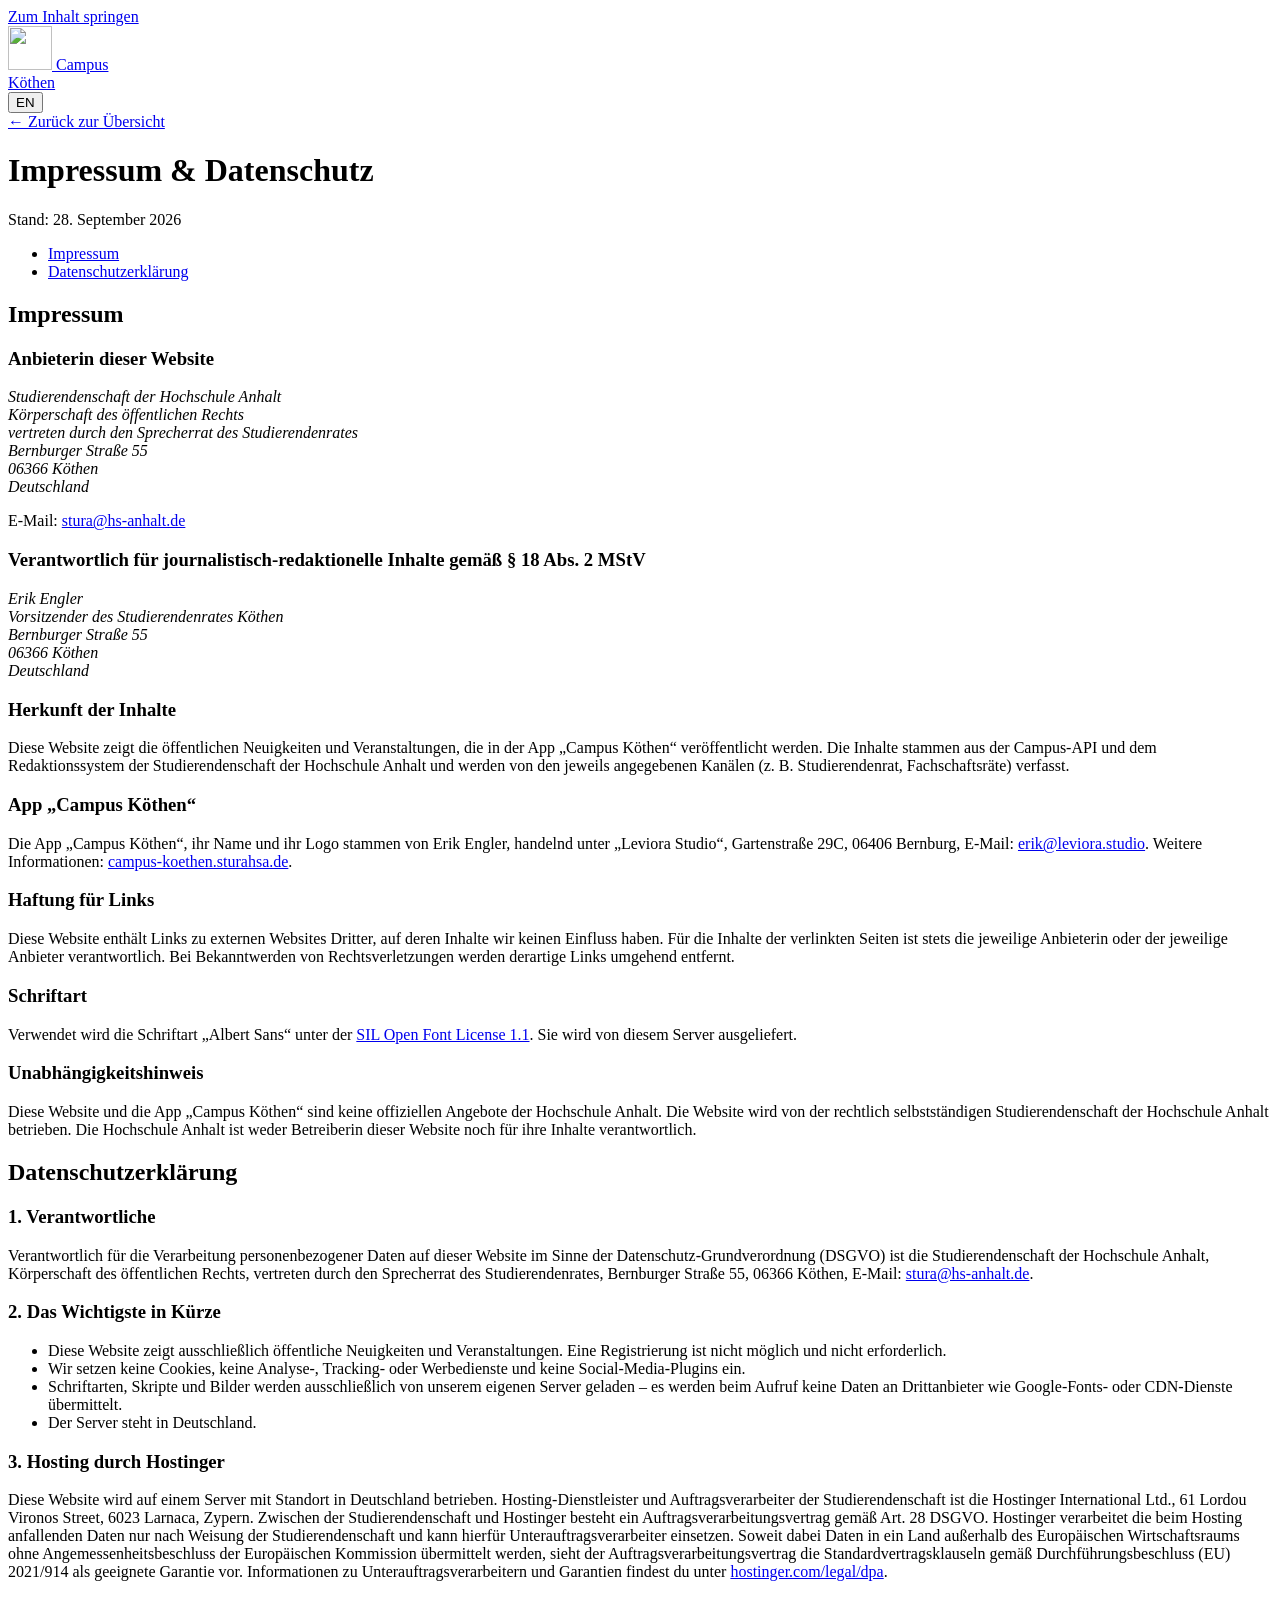
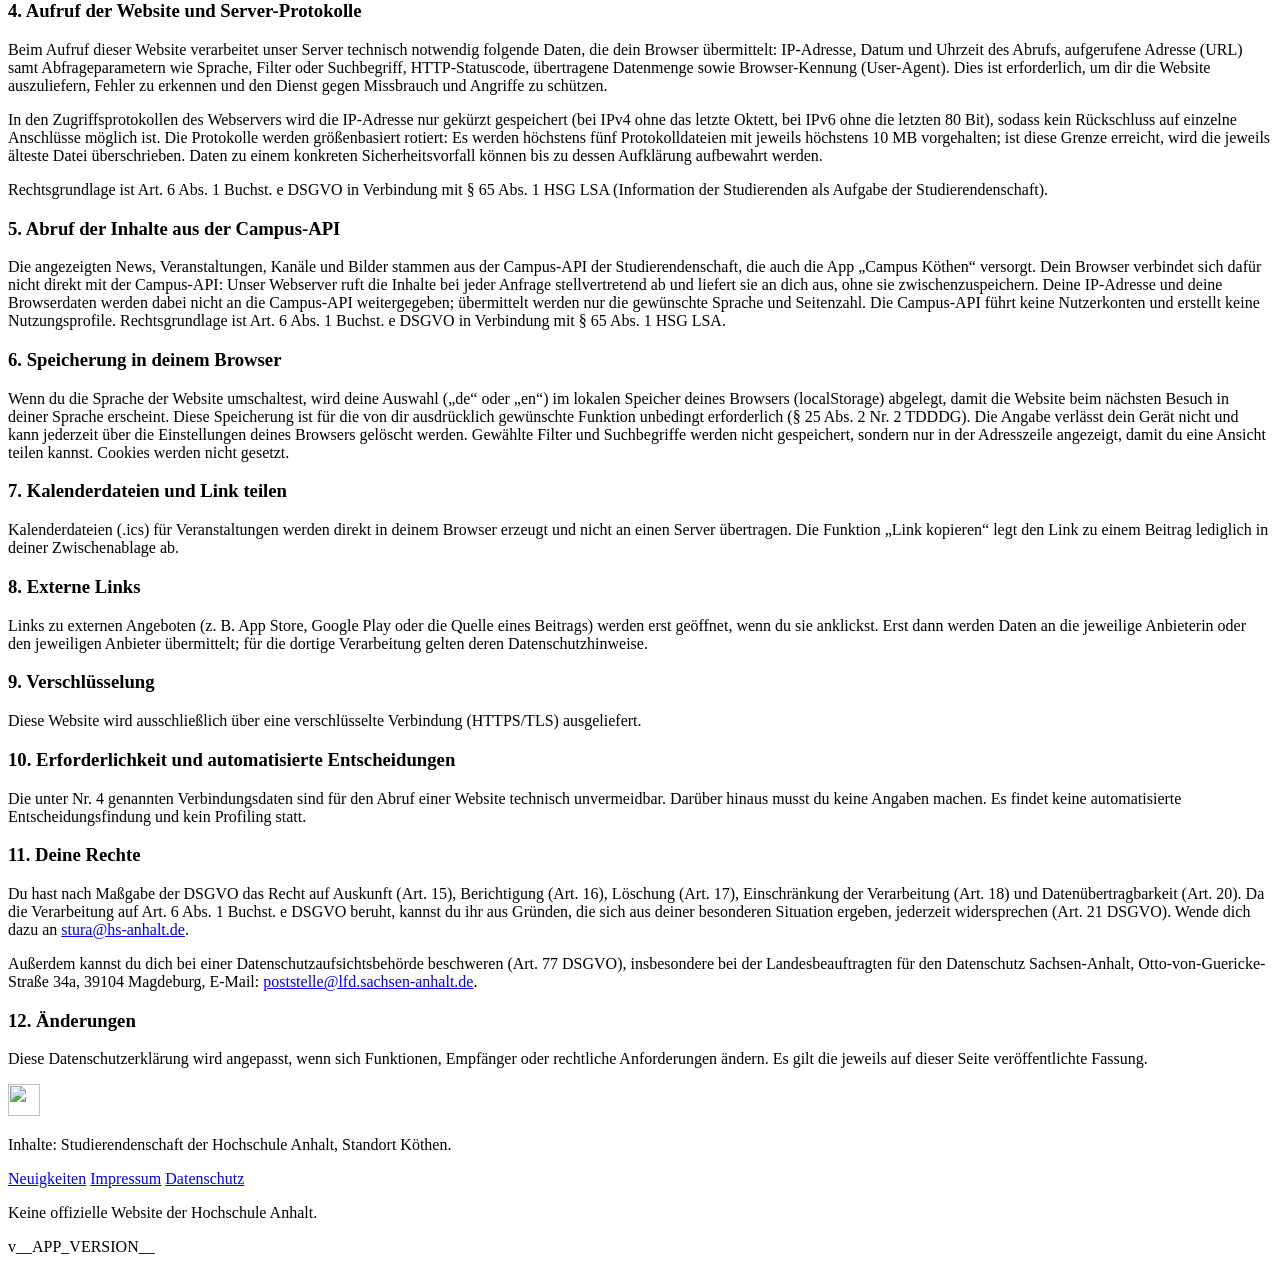
==== public/rechtliches/index.html @ b53502f5 "Add Campus Köthen news & events website Static website that shows all news and events from the Campu" ====
<!doctype html>
<html lang="de">
<head>
  <meta charset="utf-8">
  <meta name="viewport" content="width=device-width, initial-scale=1">
  <title>Impressum &amp; Datenschutz – Campus Köthen News</title>
  <meta name="description" content="Impressum und Datenschutzerklärung der Website Campus Köthen – News & Events.">
  <meta name="theme-color" content="#FAF7F8" media="(prefers-color-scheme: light)">
  <meta name="theme-color" content="#151014" media="(prefers-color-scheme: dark)">
  <meta name="color-scheme" content="light dark">
  <link rel="icon" type="image/png" sizes="32x32" href="/favicon-32.png">
  <link rel="apple-touch-icon" href="/apple-touch-icon.png">
  <link rel="stylesheet" href="/assets/css/styles.css?v=__APP_VERSION__">
  <script src="/assets/js/i18n.js?v=__APP_VERSION__" defer></script>
</head>
<body>
  <a class="skip-link" href="#main" data-i18n="skip">Zum Inhalt springen</a>

  <header class="site-header">
    <div class="container header-inner">
      <a class="brand" href="/" aria-label="Campus Köthen – Startseite">
        <span class="brand-mark"><img src="/assets/img/mark.png" alt="" width="44" height="44"></span>
        <span class="brand-text">Campus<br>Köthen</span>
      </a>
      <nav class="header-actions" aria-label="Sprache">
        <button class="lang-toggle" id="lang-toggle" type="button" aria-label="Switch to English">EN</button>
      </nav>
    </div>
  </header>

  <main id="main" class="legal">
    <div class="container legal-inner">
      <a class="back" href="/" data-i18n="back">← Zurück zur Übersicht</a>

      <!-- ============================================================ DEUTSCH -->
      <div data-lang="de" lang="de">
        <h1>Impressum &amp; Datenschutz</h1>
        <p class="stand">Stand: 28. September 2026</p>
        <ul class="toc">
          <li><a href="#impressum">Impressum</a></li>
          <li><a href="#datenschutz">Datenschutzerklärung</a></li>
        </ul>

        <section class="legal-card" id="impressum" aria-labelledby="impressum-h">
          <h2 id="impressum-h">Impressum</h2>

          <h3>Anbieterin dieser Website</h3>
          <address>
            Studierendenschaft der Hochschule Anhalt<br>
            Körperschaft des öffentlichen Rechts<br>
            vertreten durch den Sprecherrat des Studierendenrates<br>
            Bernburger Straße 55<br>
            06366 Köthen<br>
            Deutschland
          </address>
          <p>E-Mail: <a href="mailto:stura@hs-anhalt.de">stura@hs-anhalt.de</a></p>

          <h3>Verantwortlich für journalistisch-redaktionelle Inhalte gemäß § 18 Abs. 2 MStV</h3>
          <address>
            Erik Engler<br>
            Vorsitzender des Studierendenrates Köthen<br>
            Bernburger Straße 55<br>
            06366 Köthen<br>
            Deutschland
          </address>

          <h3>Herkunft der Inhalte</h3>
          <p>Diese Website zeigt die öffentlichen Neuigkeiten und Veranstaltungen, die in der App „Campus Köthen“ veröffentlicht werden. Die Inhalte stammen aus der Campus-API und dem Redaktionssystem der Studierendenschaft der Hochschule Anhalt und werden von den jeweils angegebenen Kanälen (z. B. Studierendenrat, Fachschaftsräte) verfasst.</p>

          <h3>App „Campus Köthen“</h3>
          <p>Die App „Campus Köthen“, ihr Name und ihr Logo stammen von Erik Engler, handelnd unter „Leviora Studio“, Gartenstraße 29C, 06406 Bernburg, E-Mail: <a href="mailto:erik@leviora.studio">erik@leviora.studio</a>. Weitere Informationen: <a href="https://campus-koethen.sturahsa.de/" rel="noopener" target="_blank">campus-koethen.sturahsa.de</a>.</p>

          <h3>Haftung für Links</h3>
          <p>Diese Website enthält Links zu externen Websites Dritter, auf deren Inhalte wir keinen Einfluss haben. Für die Inhalte der verlinkten Seiten ist stets die jeweilige Anbieterin oder der jeweilige Anbieter verantwortlich. Bei Bekanntwerden von Rechtsverletzungen werden derartige Links umgehend entfernt.</p>

          <h3>Schriftart</h3>
          <p>Verwendet wird die Schriftart „Albert Sans“ unter der <a href="/assets/fonts/AlbertSans-OFL.txt">SIL Open Font License 1.1</a>. Sie wird von diesem Server ausgeliefert.</p>

          <h3>Unabhängigkeitshinweis</h3>
          <p>Diese Website und die App „Campus Köthen“ sind keine offiziellen Angebote der Hochschule Anhalt. Die Website wird von der rechtlich selbstständigen Studierendenschaft der Hochschule Anhalt betrieben. Die Hochschule Anhalt ist weder Betreiberin dieser Website noch für ihre Inhalte verantwortlich.</p>
        </section>

        <section class="legal-card" id="datenschutz" aria-labelledby="datenschutz-h">
          <h2 id="datenschutz-h">Datenschutzerklärung</h2>

          <h3>1. Verantwortliche</h3>
          <p>Verantwortlich für die Verarbeitung personenbezogener Daten auf dieser Website im Sinne der Datenschutz-Grundverordnung (DSGVO) ist die Studierendenschaft der Hochschule Anhalt, Körperschaft des öffentlichen Rechts, vertreten durch den Sprecherrat des Studierendenrates, Bernburger Straße 55, 06366 Köthen, E-Mail: <a href="mailto:stura@hs-anhalt.de">stura@hs-anhalt.de</a>.</p>

          <h3>2. Das Wichtigste in Kürze</h3>
          <ul>
            <li>Diese Website zeigt ausschließlich öffentliche Neuigkeiten und Veranstaltungen. Eine Registrierung ist nicht möglich und nicht erforderlich.</li>
            <li>Wir setzen keine Cookies, keine Analyse-, Tracking- oder Werbedienste und keine Social-Media-Plugins ein.</li>
            <li>Schriftarten, Skripte und Bilder werden ausschließlich von unserem eigenen Server geladen – es werden beim Aufruf keine Daten an Drittanbieter wie Google-Fonts- oder CDN-Dienste übermittelt.</li>
            <li>Der Server steht in Deutschland.</li>
          </ul>

          <h3>3. Hosting durch Hostinger</h3>
          <p>Diese Website wird auf einem Server mit Standort in Deutschland betrieben. Hosting-Dienstleister und Auftragsverarbeiter der Studierendenschaft ist die Hostinger International Ltd., 61 Lordou Vironos Street, 6023 Larnaca, Zypern. Zwischen der Studierendenschaft und Hostinger besteht ein Auftragsverarbeitungsvertrag gemäß Art. 28 DSGVO. Hostinger verarbeitet die beim Hosting anfallenden Daten nur nach Weisung der Studierendenschaft und kann hierfür Unterauftragsverarbeiter einsetzen. Soweit dabei Daten in ein Land außerhalb des Europäischen Wirtschaftsraums ohne Angemessenheitsbeschluss der Europäischen Kommission übermittelt werden, sieht der Auftragsverarbeitungsvertrag die Standardvertragsklauseln gemäß Durchführungsbeschluss (EU) 2021/914 als geeignete Garantie vor. Informationen zu Unterauftragsverarbeitern und Garantien findest du unter <a href="https://www.hostinger.com/legal/dpa" rel="noopener" target="_blank">hostinger.com/legal/dpa</a>.</p>

          <h3>4. Aufruf der Website und Server-Protokolle</h3>
          <p>Beim Aufruf dieser Website verarbeitet unser Server technisch notwendig folgende Daten, die dein Browser übermittelt: IP-Adresse, Datum und Uhrzeit des Abrufs, aufgerufene Adresse (URL) samt Abfrageparametern wie Sprache, Filter oder Suchbegriff, HTTP-Statuscode, übertragene Datenmenge sowie Browser-Kennung (User-Agent). Dies ist erforderlich, um dir die Website auszuliefern, Fehler zu erkennen und den Dienst gegen Missbrauch und Angriffe zu schützen.</p>
          <p>In den Zugriffsprotokollen des Webservers wird die IP-Adresse nur gekürzt gespeichert (bei IPv4 ohne das letzte Oktett, bei IPv6 ohne die letzten 80 Bit), sodass kein Rückschluss auf einzelne Anschlüsse möglich ist. Die Protokolle werden größenbasiert rotiert: Es werden höchstens fünf Protokolldateien mit jeweils höchstens 10 MB vorgehalten; ist diese Grenze erreicht, wird die jeweils älteste Datei überschrieben. Daten zu einem konkreten Sicherheitsvorfall können bis zu dessen Aufklärung aufbewahrt werden.</p>
          <p>Rechtsgrundlage ist Art. 6 Abs. 1 Buchst. e DSGVO in Verbindung mit § 65 Abs. 1 HSG LSA (Information der Studierenden als Aufgabe der Studierendenschaft).</p>

          <h3>5. Abruf der Inhalte aus der Campus-API</h3>
          <p>Die angezeigten News, Veranstaltungen, Kanäle und Bilder stammen aus der Campus-API der Studierendenschaft, die auch die App „Campus Köthen“ versorgt. Dein Browser verbindet sich dafür nicht direkt mit der Campus-API: Unser Webserver ruft die Inhalte bei jeder Anfrage stellvertretend ab und liefert sie an dich aus, ohne sie zwischenzuspeichern. Deine IP-Adresse und deine Browserdaten werden dabei nicht an die Campus-API weitergegeben; übermittelt werden nur die gewünschte Sprache und Seitenzahl. Die Campus-API führt keine Nutzerkonten und erstellt keine Nutzungsprofile. Rechtsgrundlage ist Art. 6 Abs. 1 Buchst. e DSGVO in Verbindung mit § 65 Abs. 1 HSG LSA.</p>

          <h3>6. Speicherung in deinem Browser</h3>
          <p>Wenn du die Sprache der Website umschaltest, wird deine Auswahl („de“ oder „en“) im lokalen Speicher deines Browsers (localStorage) abgelegt, damit die Website beim nächsten Besuch in deiner Sprache erscheint. Diese Speicherung ist für die von dir ausdrücklich gewünschte Funktion unbedingt erforderlich (§ 25 Abs. 2 Nr. 2 TDDDG). Die Angabe verlässt dein Gerät nicht und kann jederzeit über die Einstellungen deines Browsers gelöscht werden. Gewählte Filter und Suchbegriffe werden nicht gespeichert, sondern nur in der Adresszeile angezeigt, damit du eine Ansicht teilen kannst. Cookies werden nicht gesetzt.</p>

          <h3>7. Kalenderdateien und Link teilen</h3>
          <p>Kalenderdateien (.ics) für Veranstaltungen werden direkt in deinem Browser erzeugt und nicht an einen Server übertragen. Die Funktion „Link kopieren“ legt den Link zu einem Beitrag lediglich in deiner Zwischenablage ab.</p>

          <h3>8. Externe Links</h3>
          <p>Links zu externen Angeboten (z. B. App Store, Google Play oder die Quelle eines Beitrags) werden erst geöffnet, wenn du sie anklickst. Erst dann werden Daten an die jeweilige Anbieterin oder den jeweiligen Anbieter übermittelt; für die dortige Verarbeitung gelten deren Datenschutzhinweise.</p>

          <h3>9. Verschlüsselung</h3>
          <p>Diese Website wird ausschließlich über eine verschlüsselte Verbindung (HTTPS/TLS) ausgeliefert.</p>

          <h3>10. Erforderlichkeit und automatisierte Entscheidungen</h3>
          <p>Die unter Nr. 4 genannten Verbindungsdaten sind für den Abruf einer Website technisch unvermeidbar. Darüber hinaus musst du keine Angaben machen. Es findet keine automatisierte Entscheidungsfindung und kein Profiling statt.</p>

          <h3>11. Deine Rechte</h3>
          <p>Du hast nach Maßgabe der DSGVO das Recht auf Auskunft (Art. 15), Berichtigung (Art. 16), Löschung (Art. 17), Einschränkung der Verarbeitung (Art. 18) und Datenübertragbarkeit (Art. 20). Da die Verarbeitung auf Art. 6 Abs. 1 Buchst. e DSGVO beruht, kannst du ihr aus Gründen, die sich aus deiner besonderen Situation ergeben, jederzeit widersprechen (Art. 21 DSGVO). Wende dich dazu an <a href="mailto:stura@hs-anhalt.de">stura@hs-anhalt.de</a>.</p>
          <p>Außerdem kannst du dich bei einer Datenschutzaufsichtsbehörde beschweren (Art. 77 DSGVO), insbesondere bei der Landesbeauftragten für den Datenschutz Sachsen-Anhalt, Otto-von-Guericke-Straße 34a, 39104 Magdeburg, E-Mail: <a href="mailto:poststelle@lfd.sachsen-anhalt.de">poststelle@lfd.sachsen-anhalt.de</a>.</p>

          <h3>12. Änderungen</h3>
          <p>Diese Datenschutzerklärung wird angepasst, wenn sich Funktionen, Empfänger oder rechtliche Anforderungen ändern. Es gilt die jeweils auf dieser Seite veröffentlichte Fassung.</p>
        </section>
      </div>

      <!-- ============================================================ ENGLISH -->
      <div data-lang="en" lang="en" hidden>
        <h1>Legal notice &amp; privacy</h1>
        <p class="stand">Last updated: 28 September 2026</p>
        <p class="note">This is a courtesy translation. Only the German version is legally binding.</p>
        <ul class="toc">
          <li><a href="#impressum-en">Legal notice</a></li>
          <li><a href="#datenschutz-en">Privacy policy</a></li>
        </ul>

        <section class="legal-card" id="impressum-en" aria-labelledby="impressum-en-h">
          <h2 id="impressum-en-h">Legal notice (Impressum)</h2>

          <h3>Provider of this website</h3>
          <address>
            Studierendenschaft der Hochschule Anhalt<br>
            (Student Body of Anhalt University of Applied Sciences)<br>
            Public-law corporation (Körperschaft des öffentlichen Rechts)<br>
            represented by the executive board (Sprecherrat) of the Student Council<br>
            Bernburger Straße 55<br>
            06366 Köthen<br>
            Germany
          </address>
          <p>Email: <a href="mailto:stura@hs-anhalt.de">stura@hs-anhalt.de</a></p>

          <h3>Responsible for journalistic and editorial content under § 18 (2) MStV</h3>
          <address>
            Erik Engler<br>
            Chair of the Student Council Köthen<br>
            Bernburger Straße 55<br>
            06366 Köthen<br>
            Germany
          </address>

          <h3>Origin of the content</h3>
          <p>This website shows the public news and events published in the “Campus Köthen” app. The content comes from the Campus API and editorial system of the Student Body of Anhalt University of Applied Sciences and is written by the channels indicated (e.g. Student Council, student faculty councils).</p>

          <h3>“Campus Köthen” app</h3>
          <p>The “Campus Köthen” app, its name and logo are by Erik Engler, trading as “Leviora Studio”, Gartenstraße 29C, 06406 Bernburg, Germany, email: <a href="mailto:erik@leviora.studio">erik@leviora.studio</a>. More information: <a href="https://campus-koethen.sturahsa.de/en/" rel="noopener" target="_blank">campus-koethen.sturahsa.de</a>.</p>

          <h3>Liability for links</h3>
          <p>This website contains links to external third-party websites whose content we cannot control. The respective provider is always responsible for the content of linked pages. Links will be removed promptly once we become aware of any infringement.</p>

          <h3>Typeface</h3>
          <p>This website uses the “Albert Sans” typeface under the <a href="/assets/fonts/AlbertSans-OFL.txt">SIL Open Font License 1.1</a>, served from this server.</p>

          <h3>Independence notice</h3>
          <p>Neither this website nor the “Campus Köthen” app is an official service of Anhalt University of Applied Sciences. The website is operated by the legally independent Student Body of Anhalt University of Applied Sciences. The university neither operates this website nor is responsible for its content.</p>
        </section>

        <section class="legal-card" id="datenschutz-en" aria-labelledby="datenschutz-en-h">
          <h2 id="datenschutz-en-h">Privacy policy</h2>

          <h3>1. Controller</h3>
          <p>The controller for the processing of personal data on this website within the meaning of the General Data Protection Regulation (GDPR) is the Student Body of Anhalt University of Applied Sciences, a public-law corporation, represented by the executive board of the Student Council, Bernburger Straße 55, 06366 Köthen, Germany, email: <a href="mailto:stura@hs-anhalt.de">stura@hs-anhalt.de</a>.</p>

          <h3>2. Summary</h3>
          <ul>
            <li>This website shows public news and events only. There are no user accounts.</li>
            <li>We do not use cookies, analytics, tracking or advertising services, or social media plugins.</li>
            <li>Fonts, scripts and images are loaded exclusively from our own server – no data is sent to third parties such as font or CDN services when you visit.</li>
            <li>The server is located in Germany.</li>
          </ul>

          <h3>3. Hosting by Hostinger</h3>
          <p>This website runs on a server located in Germany. The hosting provider and processor of the Student Body is Hostinger International Ltd., 61 Lordou Vironos Street, 6023 Larnaca, Cyprus. A data processing agreement under Art. 28 GDPR is in place. Hostinger processes hosting data only on the Student Body’s instructions and may use sub-processors. Where data is transferred to a country outside the European Economic Area without an adequacy decision, the agreement provides for the Standard Contractual Clauses under Implementing Decision (EU) 2021/914 as a safeguard. Details: <a href="https://www.hostinger.com/legal/dpa" rel="noopener" target="_blank">hostinger.com/legal/dpa</a>.</p>

          <h3>4. Visiting the website and server logs</h3>
          <p>When you visit this website, our server necessarily processes the following data sent by your browser: IP address, date and time of the request, requested address (URL) including query parameters such as language, filters or search terms, HTTP status code, amount of data transferred and browser identifier (user agent). This is required to deliver the website, detect errors and protect the service against abuse and attacks.</p>
          <p>The web server’s access logs only store a shortened IP address (IPv4 without the last octet, IPv6 without the last 80 bits), so individual connections cannot be identified. Logs are rotated by size: at most five log files of at most 10 MB each are kept; once that limit is reached the oldest file is overwritten. Data relating to a specific security incident may be kept until it has been resolved.</p>
          <p>Legal basis: Art. 6(1)(e) GDPR in conjunction with § 65(1) HSG LSA (informing students as a task of the Student Body).</p>

          <h3>5. Loading content from the Campus API</h3>
          <p>The news, events, channels and images shown come from the Student Body’s Campus API, which also powers the “Campus Köthen” app. Your browser does not connect to the Campus API directly: our web server retrieves the content on your behalf for every request and delivers it to you without caching it. Your IP address and browser data are not passed on to the Campus API; only the requested language and page number are transmitted. The Campus API has no user accounts and creates no usage profiles. Legal basis: Art. 6(1)(e) GDPR in conjunction with § 65(1) HSG LSA.</p>

          <h3>6. Storage in your browser</h3>
          <p>If you switch the language, your choice (“de” or “en”) is saved in your browser’s local storage so the website appears in your language next time. This is strictly necessary for the function you explicitly requested (§ 25(2) no. 2 TDDDG). The value never leaves your device and can be deleted at any time in your browser settings. Selected filters and search terms are not stored; they only appear in the address bar so you can share a view. No cookies are set.</p>

          <h3>7. Calendar files and sharing links</h3>
          <p>Calendar files (.ics) for events are generated directly in your browser and are not sent to any server. “Copy link” only places the link to a post in your clipboard.</p>

          <h3>8. External links</h3>
          <p>Links to external services (e.g. App Store, Google Play or the source of a post) are only opened when you click them. Only then is data transmitted to the respective provider, whose privacy policy applies.</p>

          <h3>9. Encryption</h3>
          <p>This website is delivered exclusively over an encrypted connection (HTTPS/TLS).</p>

          <h3>10. Necessity and automated decisions</h3>
          <p>The connection data listed in section 4 is technically unavoidable for accessing a website. You are not required to provide any other information. There is no automated decision-making or profiling.</p>

          <h3>11. Your rights</h3>
          <p>Under the GDPR you have the right of access (Art. 15), rectification (Art. 16), erasure (Art. 17), restriction of processing (Art. 18) and data portability (Art. 20). As processing is based on Art. 6(1)(e) GDPR, you may object at any time on grounds relating to your particular situation (Art. 21 GDPR). Please contact <a href="mailto:stura@hs-anhalt.de">stura@hs-anhalt.de</a>.</p>
          <p>You may also lodge a complaint with a supervisory authority (Art. 77 GDPR), in particular the State Commissioner for Data Protection of Saxony-Anhalt (Landesbeauftragte für den Datenschutz Sachsen-Anhalt), Otto-von-Guericke-Straße 34a, 39104 Magdeburg, Germany, email: <a href="mailto:poststelle@lfd.sachsen-anhalt.de">poststelle@lfd.sachsen-anhalt.de</a>.</p>

          <h3>12. Changes</h3>
          <p>This privacy policy is updated when features, recipients or legal requirements change. The version published on this page applies.</p>
        </section>
      </div>
    </div>
  </main>

  <footer class="site-footer">
    <div class="container footer-inner">
      <div class="footer-brand">
        <span class="brand-mark brand-mark-sm"><img src="/assets/img/mark.png" alt="" width="32" height="32"></span>
        <p data-i18n="footerContent">Inhalte: Studierendenschaft der Hochschule Anhalt, Standort Köthen.</p>
      </div>
      <nav class="footer-links" aria-label="Rechtliches">
        <a href="/" data-i18n="tabNews">Neuigkeiten</a>
        <a href="/rechtliches/#impressum" data-i18n="imprint">Impressum</a>
        <a href="/rechtliches/#datenschutz" data-i18n="privacy">Datenschutz</a>
      </nav>
      <p class="footer-note" data-i18n="independence">Keine offizielle Website der Hochschule Anhalt.</p>
      <p class="footer-meta"><span>v__APP_VERSION__</span></p>
    </div>
  </footer>
</body>
</html>
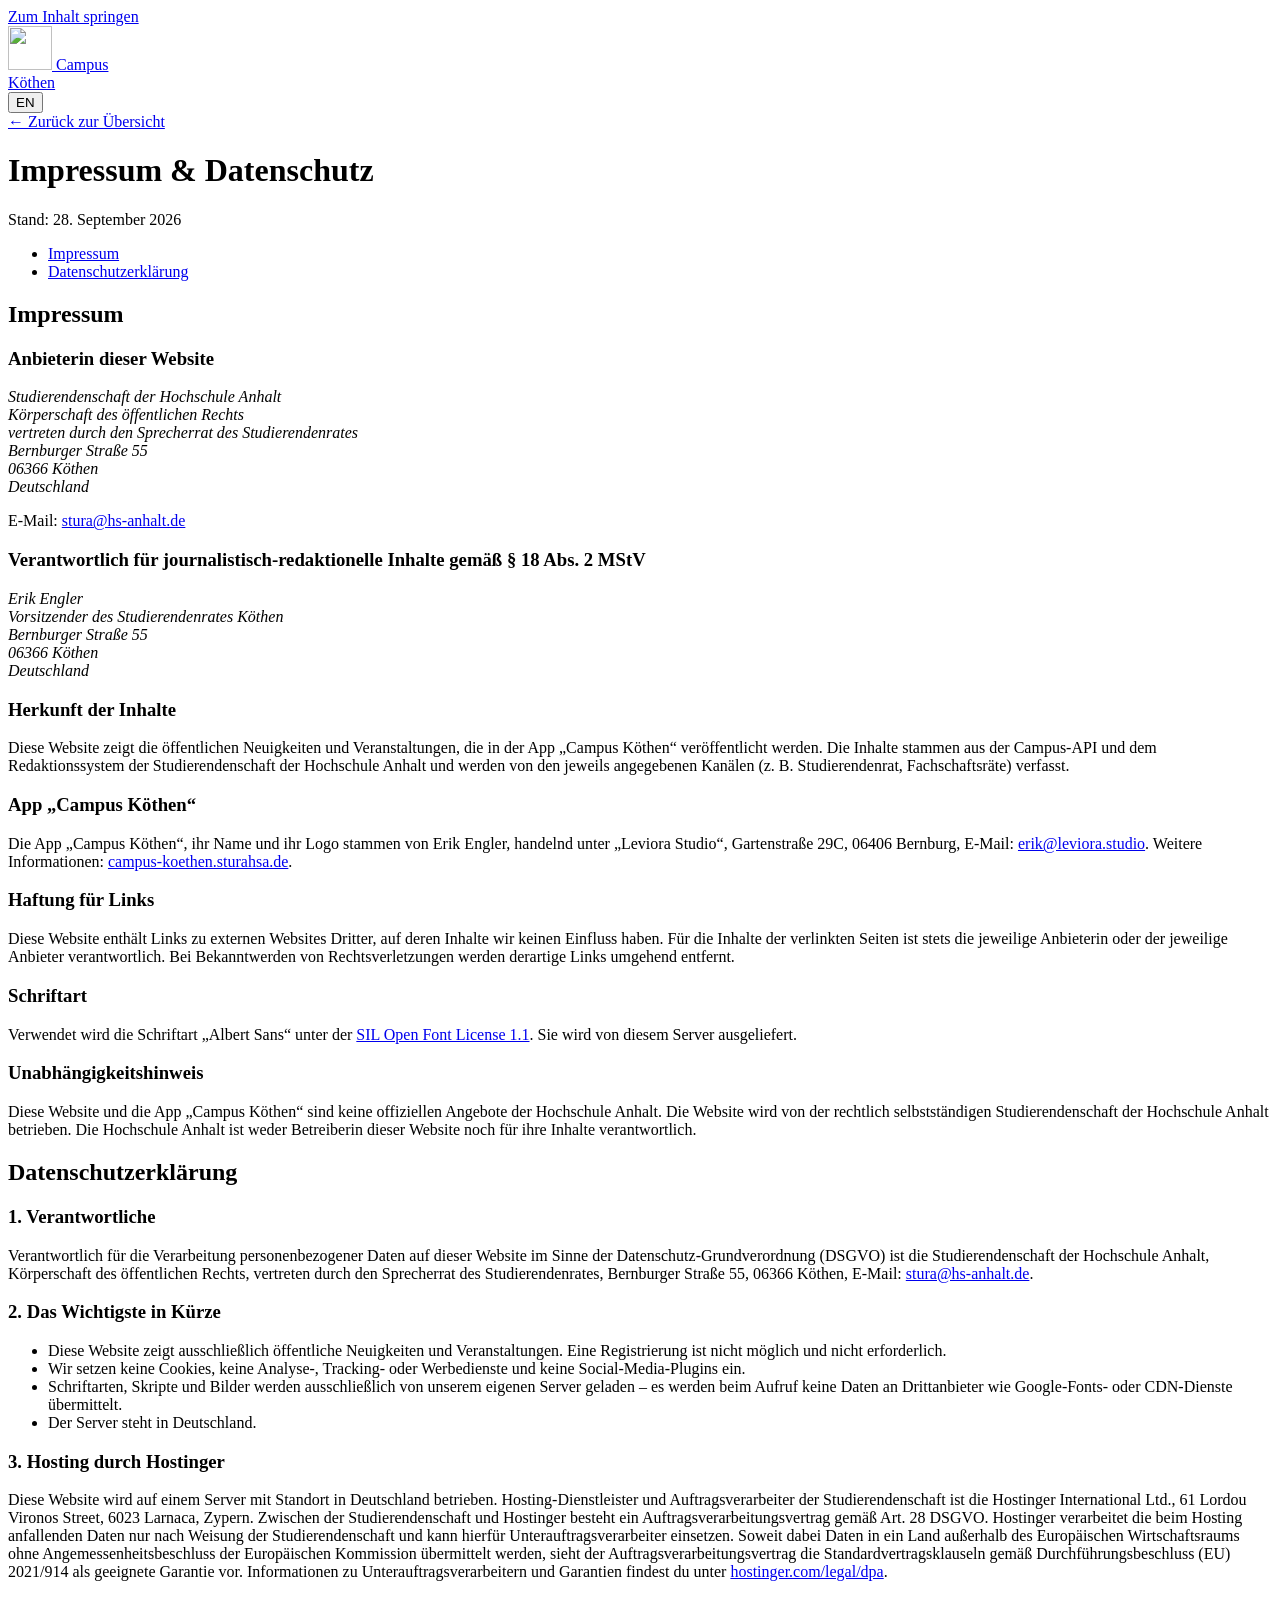
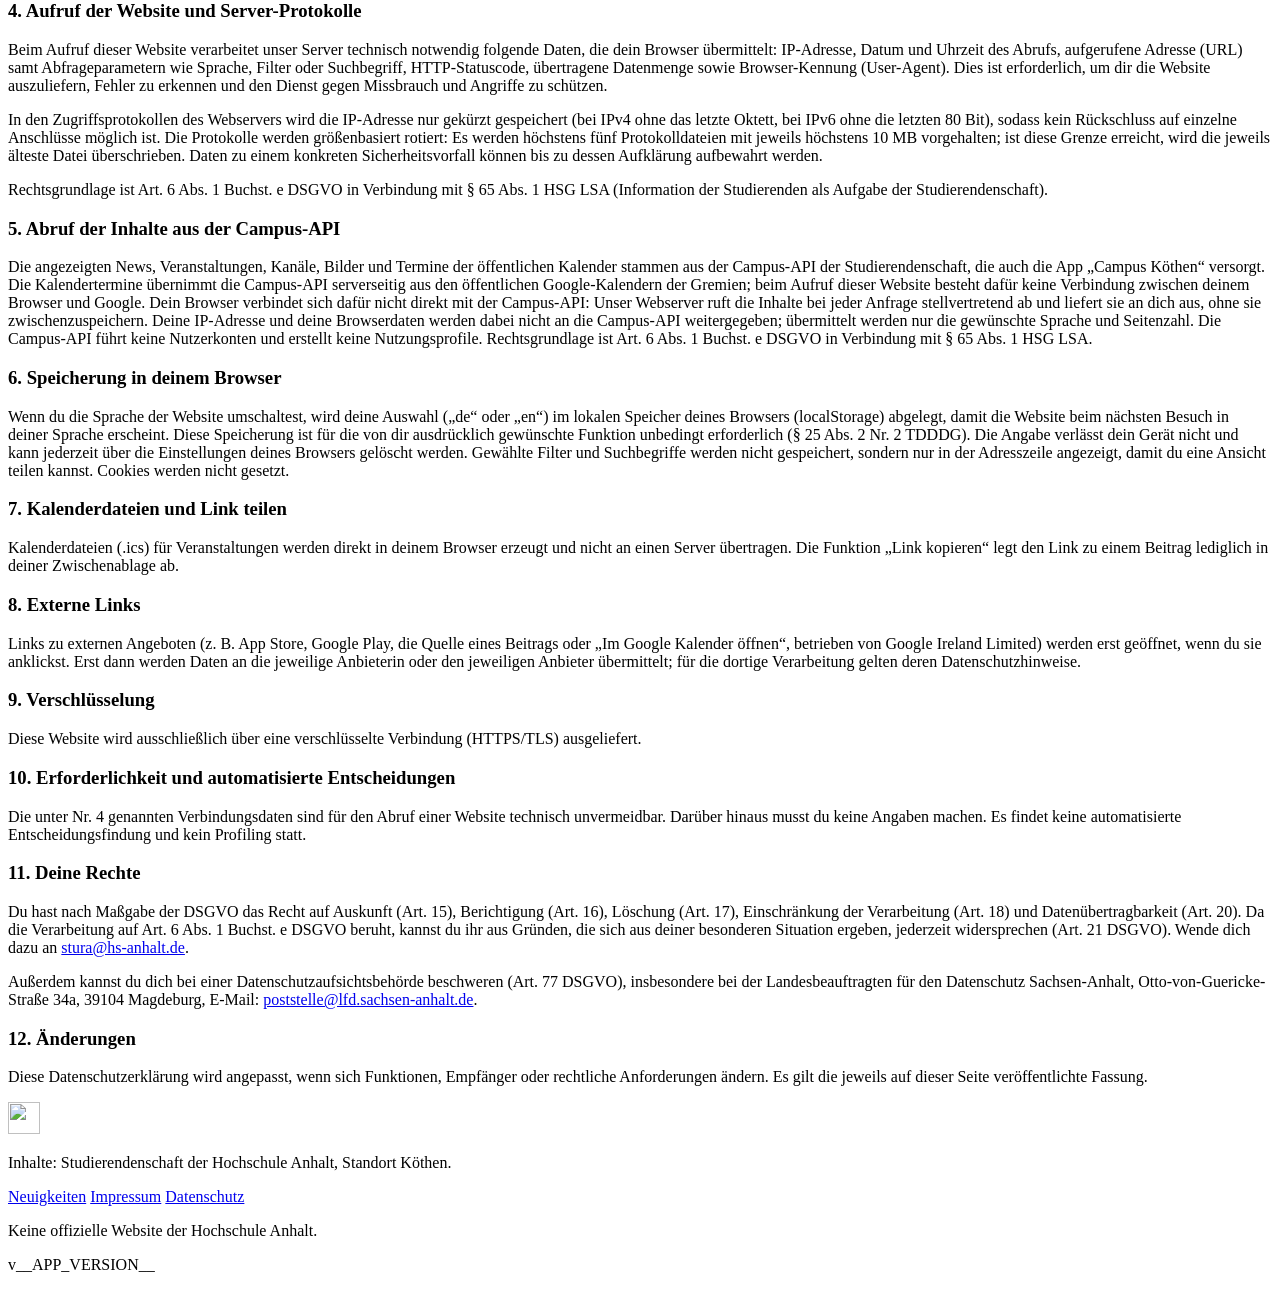
==== commit 276fbac2: "Show public calendar entries in the events view - Load all entries of the public (Google) calendars " ====
--- a/public/rechtliches/index.html
+++ b/public/rechtliches/index.html
@@ -103,7 +103,7 @@
           <p>Rechtsgrundlage ist Art. 6 Abs. 1 Buchst. e DSGVO in Verbindung mit § 65 Abs. 1 HSG LSA (Information der Studierenden als Aufgabe der Studierendenschaft).</p>
 
           <h3>5. Abruf der Inhalte aus der Campus-API</h3>
-          <p>Die angezeigten News, Veranstaltungen, Kanäle und Bilder stammen aus der Campus-API der Studierendenschaft, die auch die App „Campus Köthen“ versorgt. Dein Browser verbindet sich dafür nicht direkt mit der Campus-API: Unser Webserver ruft die Inhalte bei jeder Anfrage stellvertretend ab und liefert sie an dich aus, ohne sie zwischenzuspeichern. Deine IP-Adresse und deine Browserdaten werden dabei nicht an die Campus-API weitergegeben; übermittelt werden nur die gewünschte Sprache und Seitenzahl. Die Campus-API führt keine Nutzerkonten und erstellt keine Nutzungsprofile. Rechtsgrundlage ist Art. 6 Abs. 1 Buchst. e DSGVO in Verbindung mit § 65 Abs. 1 HSG LSA.</p>
+          <p>Die angezeigten News, Veranstaltungen, Kanäle, Bilder und Termine der öffentlichen Kalender stammen aus der Campus-API der Studierendenschaft, die auch die App „Campus Köthen“ versorgt. Die Kalendertermine übernimmt die Campus-API serverseitig aus den öffentlichen Google-Kalendern der Gremien; beim Aufruf dieser Website besteht dafür keine Verbindung zwischen deinem Browser und Google. Dein Browser verbindet sich dafür nicht direkt mit der Campus-API: Unser Webserver ruft die Inhalte bei jeder Anfrage stellvertretend ab und liefert sie an dich aus, ohne sie zwischenzuspeichern. Deine IP-Adresse und deine Browserdaten werden dabei nicht an die Campus-API weitergegeben; übermittelt werden nur die gewünschte Sprache und Seitenzahl. Die Campus-API führt keine Nutzerkonten und erstellt keine Nutzungsprofile. Rechtsgrundlage ist Art. 6 Abs. 1 Buchst. e DSGVO in Verbindung mit § 65 Abs. 1 HSG LSA.</p>
 
           <h3>6. Speicherung in deinem Browser</h3>
           <p>Wenn du die Sprache der Website umschaltest, wird deine Auswahl („de“ oder „en“) im lokalen Speicher deines Browsers (localStorage) abgelegt, damit die Website beim nächsten Besuch in deiner Sprache erscheint. Diese Speicherung ist für die von dir ausdrücklich gewünschte Funktion unbedingt erforderlich (§ 25 Abs. 2 Nr. 2 TDDDG). Die Angabe verlässt dein Gerät nicht und kann jederzeit über die Einstellungen deines Browsers gelöscht werden. Gewählte Filter und Suchbegriffe werden nicht gespeichert, sondern nur in der Adresszeile angezeigt, damit du eine Ansicht teilen kannst. Cookies werden nicht gesetzt.</p>
@@ -112,7 +112,7 @@
           <p>Kalenderdateien (.ics) für Veranstaltungen werden direkt in deinem Browser erzeugt und nicht an einen Server übertragen. Die Funktion „Link kopieren“ legt den Link zu einem Beitrag lediglich in deiner Zwischenablage ab.</p>
 
           <h3>8. Externe Links</h3>
-          <p>Links zu externen Angeboten (z. B. App Store, Google Play oder die Quelle eines Beitrags) werden erst geöffnet, wenn du sie anklickst. Erst dann werden Daten an die jeweilige Anbieterin oder den jeweiligen Anbieter übermittelt; für die dortige Verarbeitung gelten deren Datenschutzhinweise.</p>
+          <p>Links zu externen Angeboten (z. B. App Store, Google Play, die Quelle eines Beitrags oder „Im Google Kalender öffnen“, betrieben von Google Ireland Limited) werden erst geöffnet, wenn du sie anklickst. Erst dann werden Daten an die jeweilige Anbieterin oder den jeweiligen Anbieter übermittelt; für die dortige Verarbeitung gelten deren Datenschutzhinweise.</p>
 
           <h3>9. Verschlüsselung</h3>
           <p>Diese Website wird ausschließlich über eine verschlüsselte Verbindung (HTTPS/TLS) ausgeliefert.</p>
@@ -202,7 +202,7 @@
           <p>Legal basis: Art. 6(1)(e) GDPR in conjunction with § 65(1) HSG LSA (informing students as a task of the Student Body).</p>
 
           <h3>5. Loading content from the Campus API</h3>
-          <p>The news, events, channels and images shown come from the Student Body’s Campus API, which also powers the “Campus Köthen” app. Your browser does not connect to the Campus API directly: our web server retrieves the content on your behalf for every request and delivers it to you without caching it. Your IP address and browser data are not passed on to the Campus API; only the requested language and page number are transmitted. The Campus API has no user accounts and creates no usage profiles. Legal basis: Art. 6(1)(e) GDPR in conjunction with § 65(1) HSG LSA.</p>
+          <p>The news, events, channels, images and public calendar entries shown come from the Student Body’s Campus API, which also powers the “Campus Köthen” app. The Campus API imports calendar entries server-side from the student bodies’ public Google calendars; visiting this website does not connect your browser to Google. Your browser does not connect to the Campus API directly: our web server retrieves the content on your behalf for every request and delivers it to you without caching it. Your IP address and browser data are not passed on to the Campus API; only the requested language and page number are transmitted. The Campus API has no user accounts and creates no usage profiles. Legal basis: Art. 6(1)(e) GDPR in conjunction with § 65(1) HSG LSA.</p>
 
           <h3>6. Storage in your browser</h3>
           <p>If you switch the language, your choice (“de” or “en”) is saved in your browser’s local storage so the website appears in your language next time. This is strictly necessary for the function you explicitly requested (§ 25(2) no. 2 TDDDG). The value never leaves your device and can be deleted at any time in your browser settings. Selected filters and search terms are not stored; they only appear in the address bar so you can share a view. No cookies are set.</p>
@@ -211,7 +211,7 @@
           <p>Calendar files (.ics) for events are generated directly in your browser and are not sent to any server. “Copy link” only places the link to a post in your clipboard.</p>
 
           <h3>8. External links</h3>
-          <p>Links to external services (e.g. App Store, Google Play or the source of a post) are only opened when you click them. Only then is data transmitted to the respective provider, whose privacy policy applies.</p>
+          <p>Links to external services (e.g. App Store, Google Play, the source of a post or “Open in Google Calendar”, operated by Google Ireland Limited) are only opened when you click them. Only then is data transmitted to the respective provider, whose privacy policy applies.</p>
 
           <h3>9. Encryption</h3>
           <p>This website is delivered exclusively over an encrypted connection (HTTPS/TLS).</p>
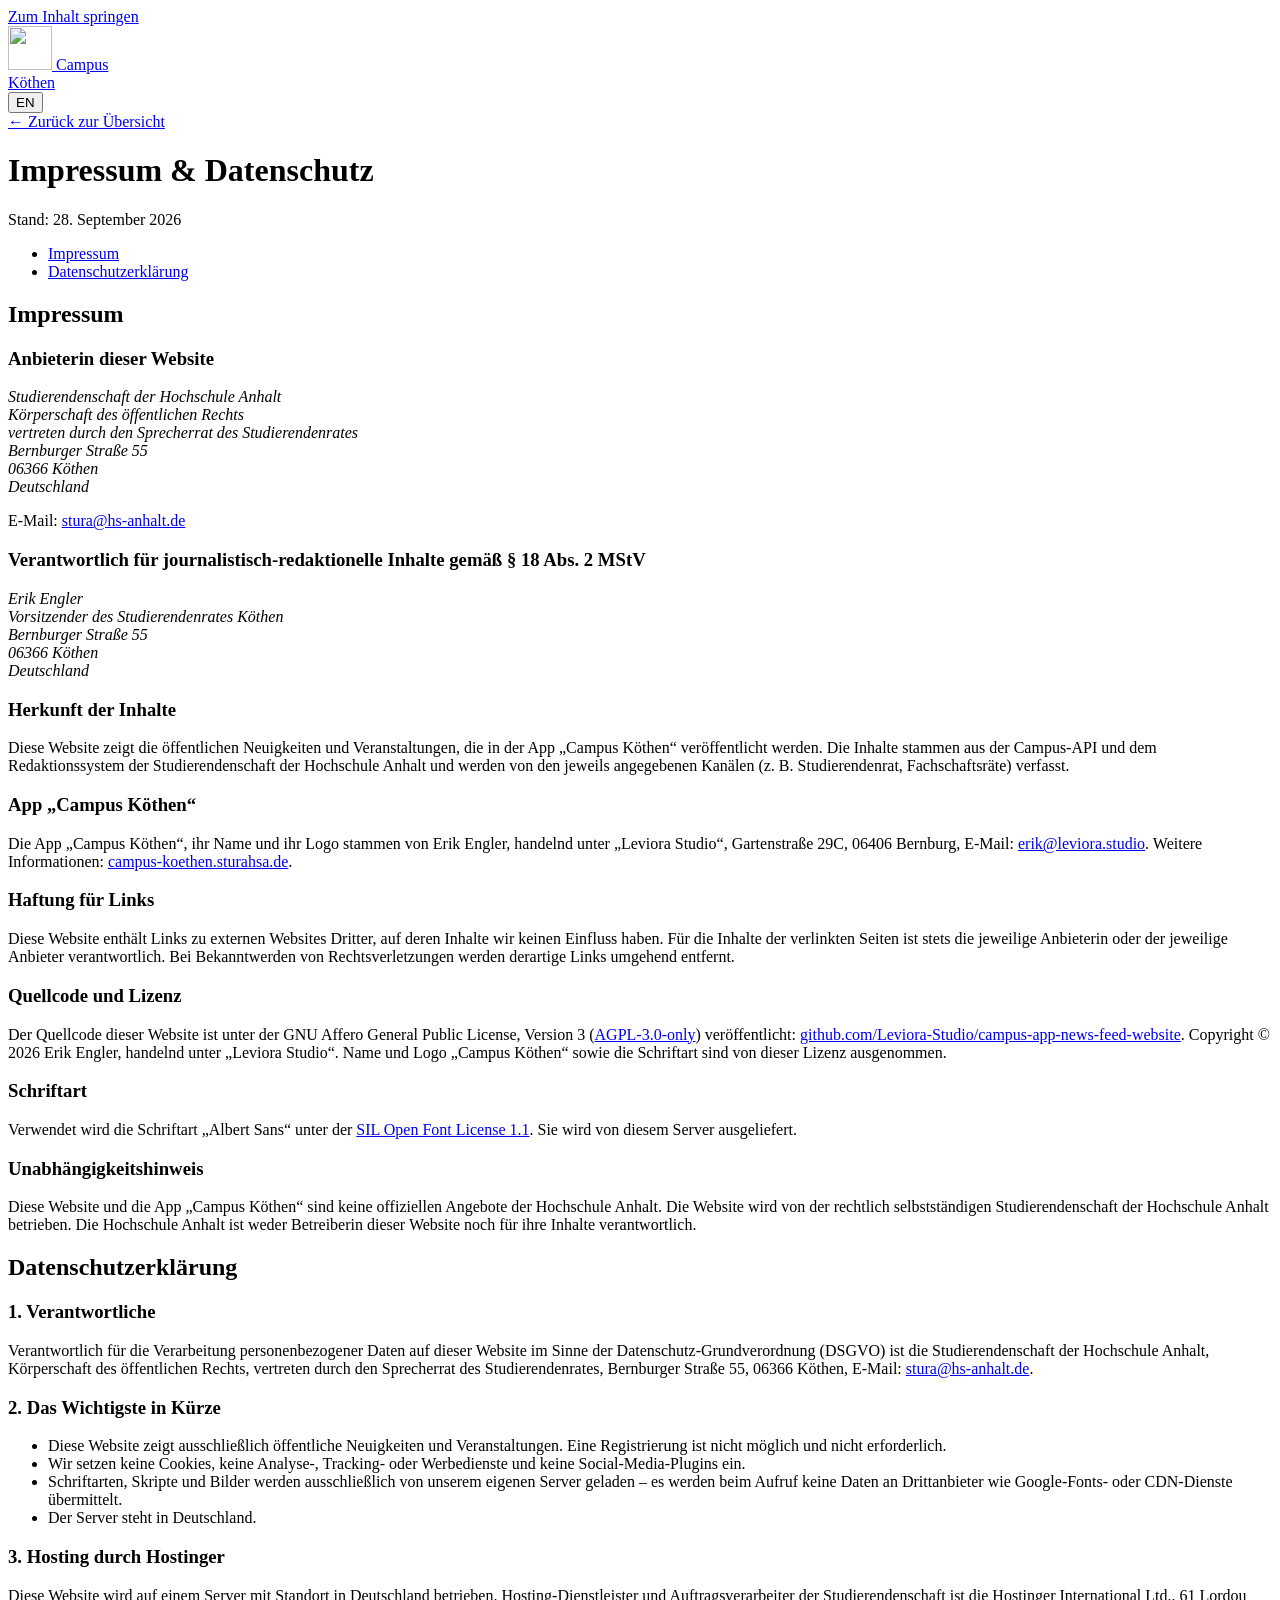
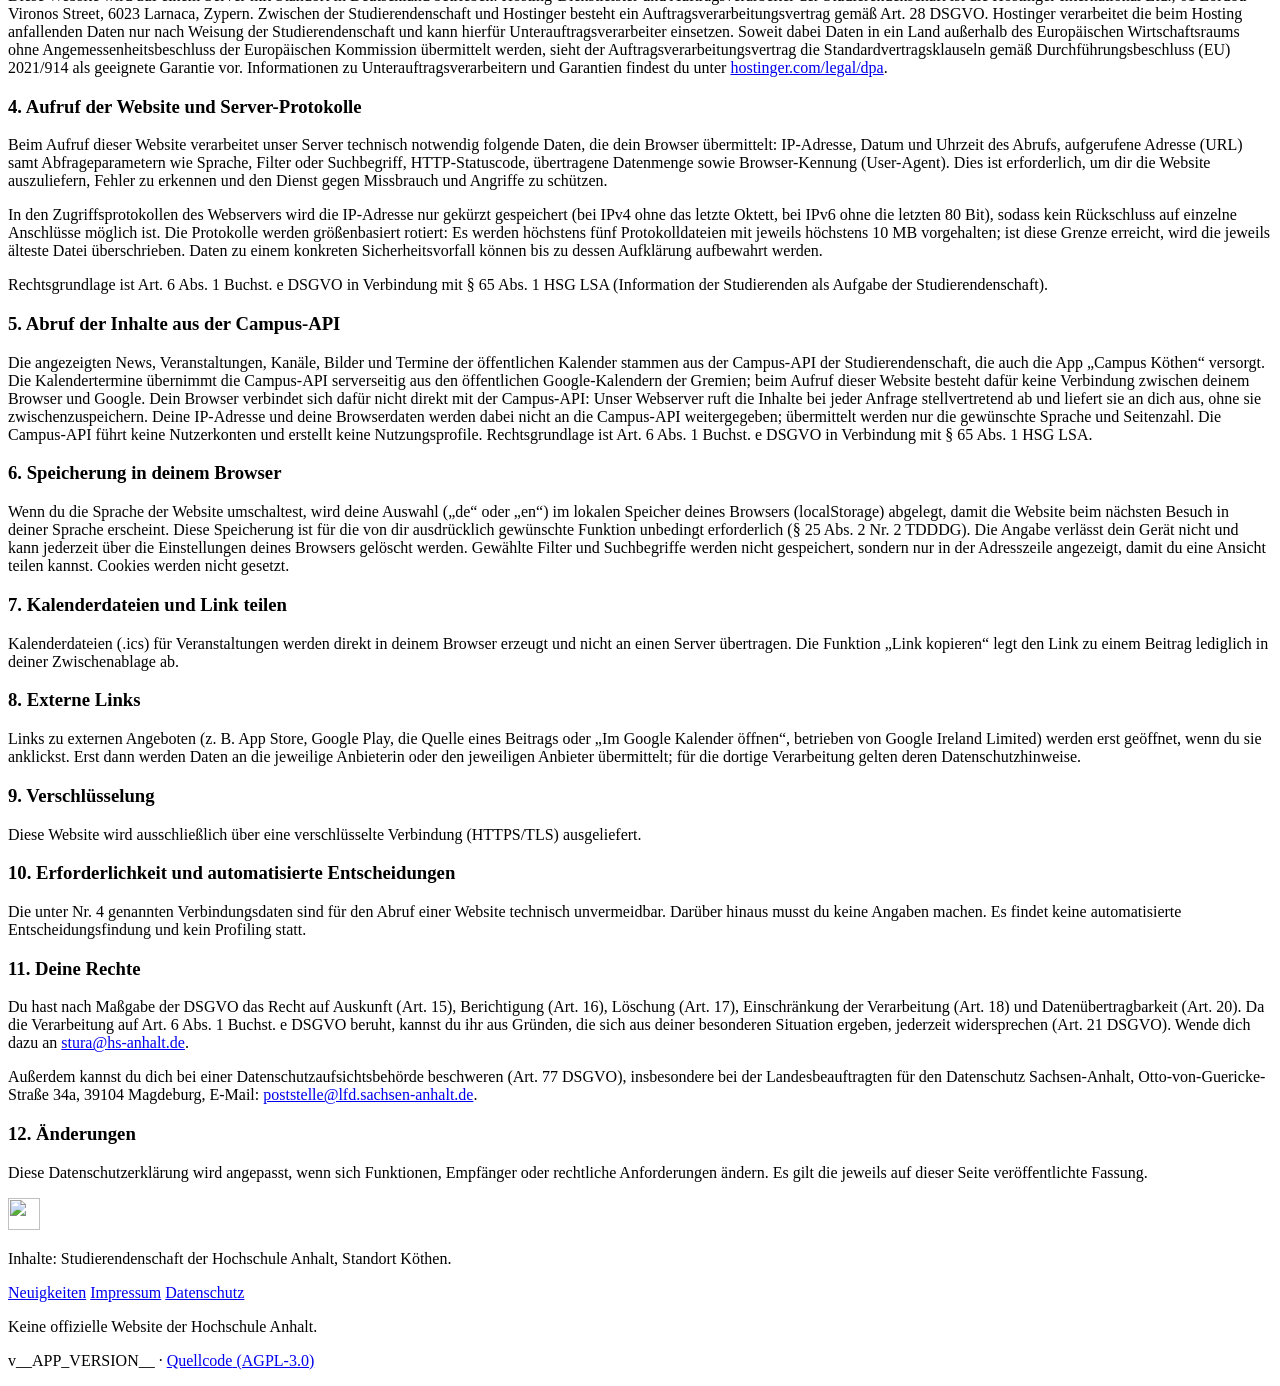
==== commit 4ddbb022: "License under AGPL-3.0-only - Add the full AGPL-3.0 license text (identical to the Campus Köthen app" ====
--- a/public/rechtliches/index.html
+++ b/public/rechtliches/index.html
@@ -1,4 +1,5 @@
 <!doctype html>
+<!-- SPDX-License-Identifier: AGPL-3.0-only -->
 <html lang="de">
 <head>
   <meta charset="utf-8">
@@ -73,6 +74,9 @@
           <h3>Haftung für Links</h3>
           <p>Diese Website enthält Links zu externen Websites Dritter, auf deren Inhalte wir keinen Einfluss haben. Für die Inhalte der verlinkten Seiten ist stets die jeweilige Anbieterin oder der jeweilige Anbieter verantwortlich. Bei Bekanntwerden von Rechtsverletzungen werden derartige Links umgehend entfernt.</p>
 
+          <h3>Quellcode und Lizenz</h3>
+          <p>Der Quellcode dieser Website ist unter der GNU Affero General Public License, Version 3 (<a href="/LICENSE">AGPL-3.0-only</a>) veröffentlicht: <a href="https://github.com/Leviora-Studio/campus-app-news-feed-website" rel="noopener" target="_blank">github.com/Leviora-Studio/campus-app-news-feed-website</a>. Copyright © 2026 Erik Engler, handelnd unter „Leviora Studio“. Name und Logo „Campus Köthen“ sowie die Schriftart sind von dieser Lizenz ausgenommen.</p>
+
           <h3>Schriftart</h3>
           <p>Verwendet wird die Schriftart „Albert Sans“ unter der <a href="/assets/fonts/AlbertSans-OFL.txt">SIL Open Font License 1.1</a>. Sie wird von diesem Server ausgeliefert.</p>
 
@@ -171,6 +175,9 @@
 
           <h3>Liability for links</h3>
           <p>This website contains links to external third-party websites whose content we cannot control. The respective provider is always responsible for the content of linked pages. Links will be removed promptly once we become aware of any infringement.</p>
+
+          <h3>Source code and licence</h3>
+          <p>The source code of this website is published under the GNU Affero General Public License, version 3 (<a href="/LICENSE">AGPL-3.0-only</a>): <a href="https://github.com/Leviora-Studio/campus-app-news-feed-website" rel="noopener" target="_blank">github.com/Leviora-Studio/campus-app-news-feed-website</a>. Copyright © 2026 Erik Engler, trading as “Leviora Studio”. The “Campus Köthen” name and logo and the typeface are not covered by this licence.</p>
 
           <h3>Typeface</h3>
           <p>This website uses the “Albert Sans” typeface under the <a href="/assets/fonts/AlbertSans-OFL.txt">SIL Open Font License 1.1</a>, served from this server.</p>
@@ -242,7 +249,7 @@
         <a href="/rechtliches/#datenschutz" data-i18n="privacy">Datenschutz</a>
       </nav>
       <p class="footer-note" data-i18n="independence">Keine offizielle Website der Hochschule Anhalt.</p>
-      <p class="footer-meta"><span>v__APP_VERSION__</span></p>
+      <p class="footer-meta"><span>v__APP_VERSION__</span> · <a href="https://github.com/Leviora-Studio/campus-app-news-feed-website" rel="noopener" target="_blank"><span data-i18n="sourceCode">Quellcode</span> (AGPL-3.0)</a></p>
     </div>
   </footer>
 </body>
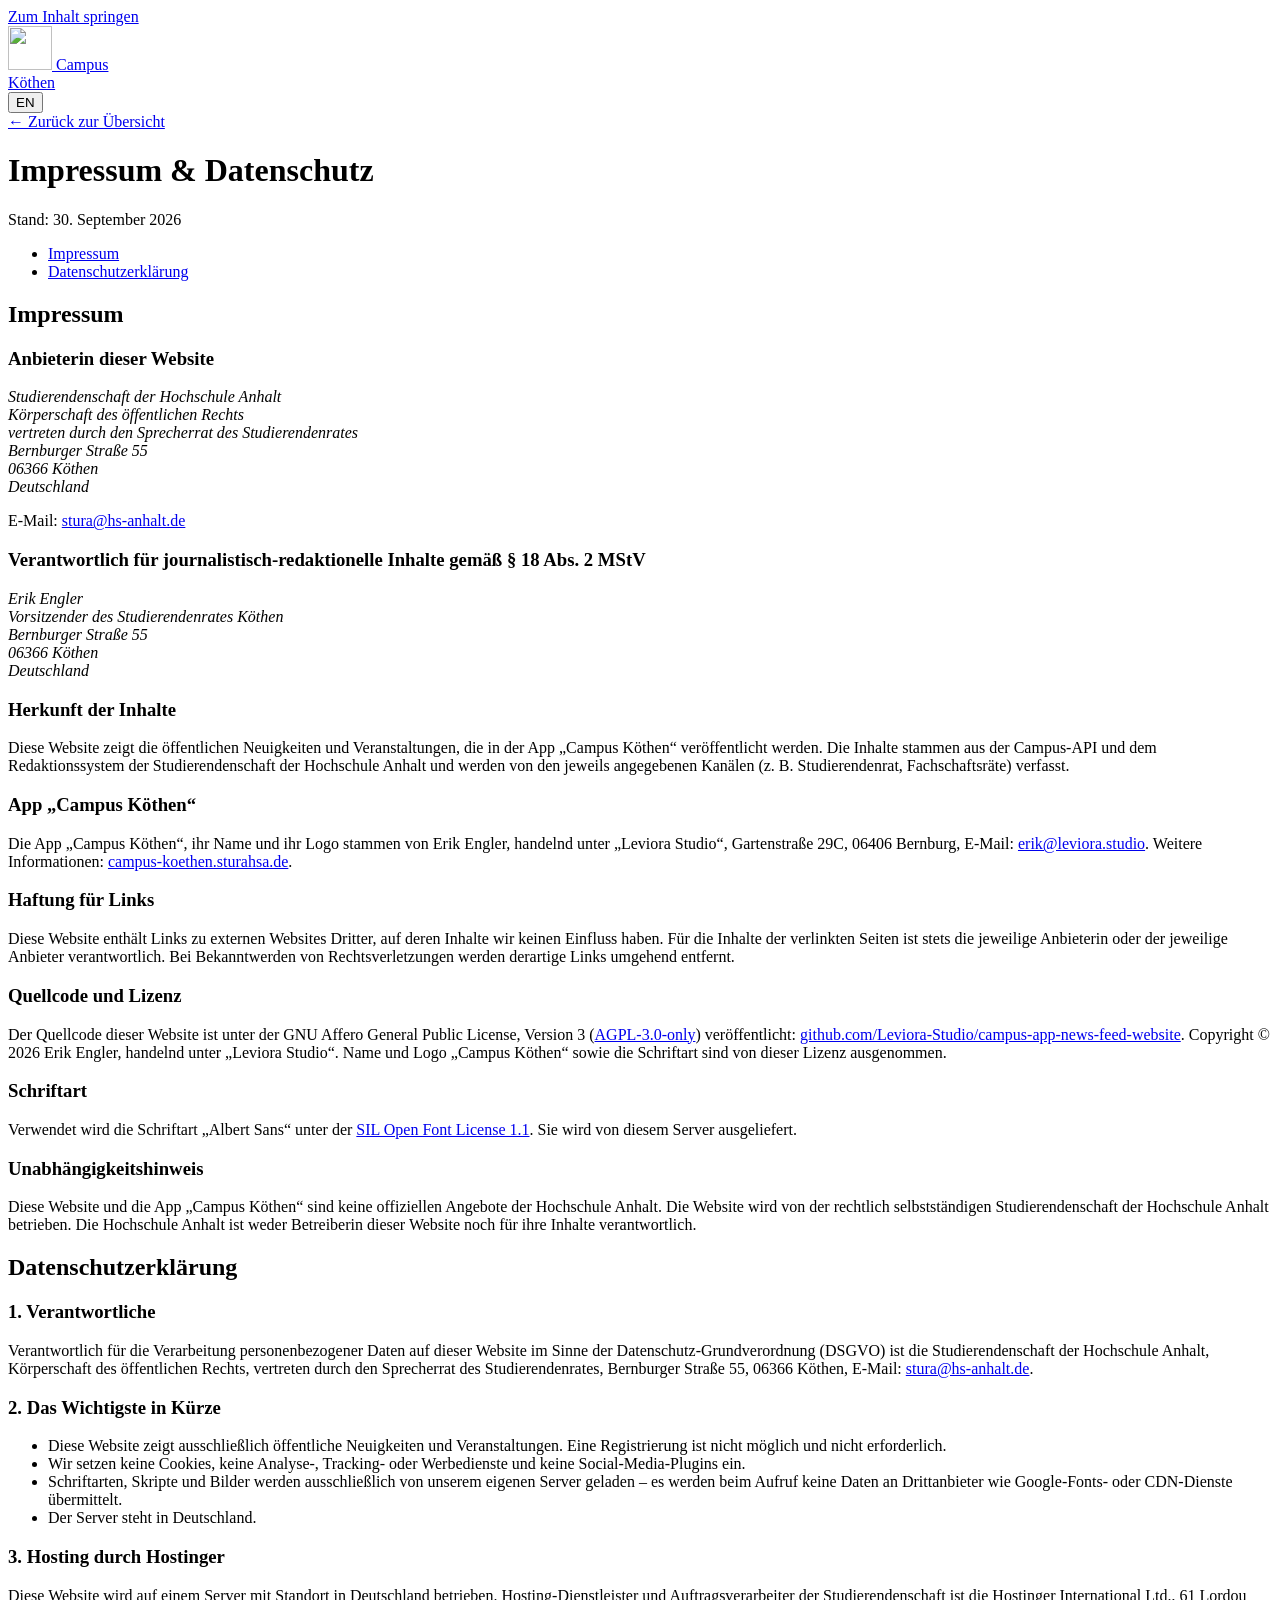
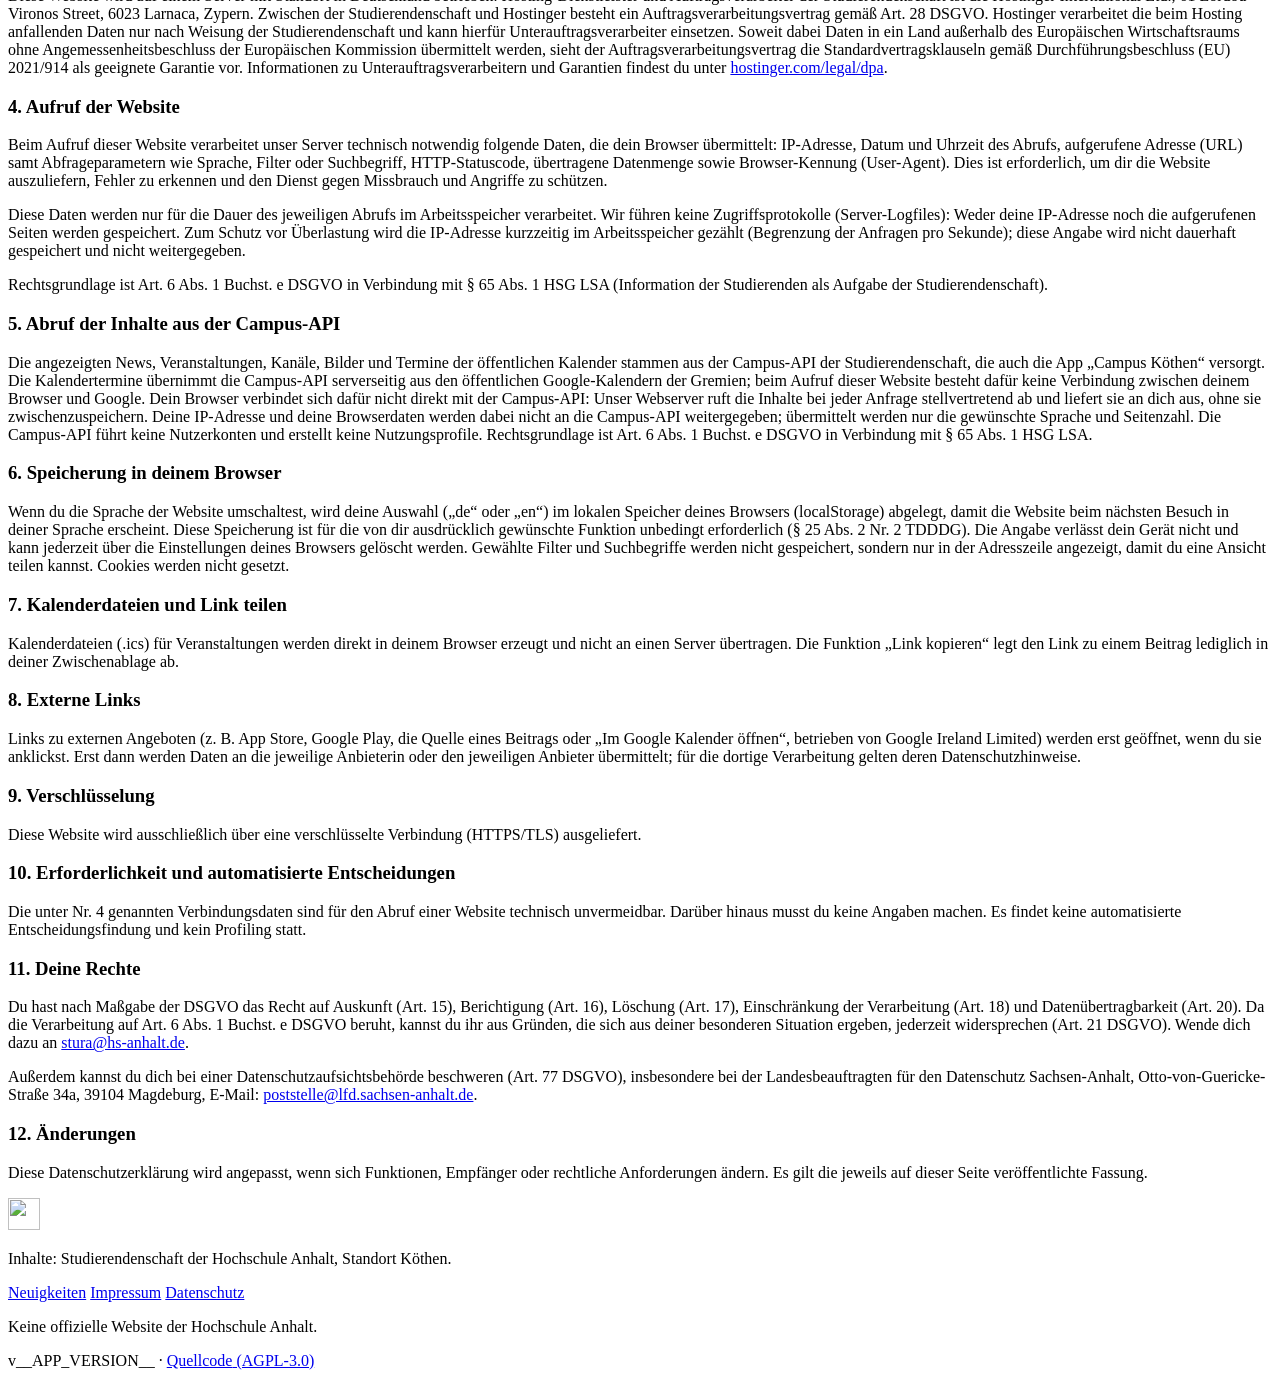
==== commit 9c761bea: "Disable request logging entirely - nginx: access_log off, error_log only at level crit (no visitor d" ====
--- a/public/rechtliches/index.html
+++ b/public/rechtliches/index.html
@@ -36,7 +36,7 @@
       <!-- ============================================================ DEUTSCH -->
       <div data-lang="de" lang="de">
         <h1>Impressum &amp; Datenschutz</h1>
-        <p class="stand">Stand: 28. September 2026</p>
+        <p class="stand">Stand: 30. September 2026</p>
         <ul class="toc">
           <li><a href="#impressum">Impressum</a></li>
           <li><a href="#datenschutz">Datenschutzerklärung</a></li>
@@ -101,9 +101,9 @@
           <h3>3. Hosting durch Hostinger</h3>
           <p>Diese Website wird auf einem Server mit Standort in Deutschland betrieben. Hosting-Dienstleister und Auftragsverarbeiter der Studierendenschaft ist die Hostinger International Ltd., 61 Lordou Vironos Street, 6023 Larnaca, Zypern. Zwischen der Studierendenschaft und Hostinger besteht ein Auftragsverarbeitungsvertrag gemäß Art. 28 DSGVO. Hostinger verarbeitet die beim Hosting anfallenden Daten nur nach Weisung der Studierendenschaft und kann hierfür Unterauftragsverarbeiter einsetzen. Soweit dabei Daten in ein Land außerhalb des Europäischen Wirtschaftsraums ohne Angemessenheitsbeschluss der Europäischen Kommission übermittelt werden, sieht der Auftragsverarbeitungsvertrag die Standardvertragsklauseln gemäß Durchführungsbeschluss (EU) 2021/914 als geeignete Garantie vor. Informationen zu Unterauftragsverarbeitern und Garantien findest du unter <a href="https://www.hostinger.com/legal/dpa" rel="noopener" target="_blank">hostinger.com/legal/dpa</a>.</p>
 
-          <h3>4. Aufruf der Website und Server-Protokolle</h3>
+          <h3>4. Aufruf der Website</h3>
           <p>Beim Aufruf dieser Website verarbeitet unser Server technisch notwendig folgende Daten, die dein Browser übermittelt: IP-Adresse, Datum und Uhrzeit des Abrufs, aufgerufene Adresse (URL) samt Abfrageparametern wie Sprache, Filter oder Suchbegriff, HTTP-Statuscode, übertragene Datenmenge sowie Browser-Kennung (User-Agent). Dies ist erforderlich, um dir die Website auszuliefern, Fehler zu erkennen und den Dienst gegen Missbrauch und Angriffe zu schützen.</p>
-          <p>In den Zugriffsprotokollen des Webservers wird die IP-Adresse nur gekürzt gespeichert (bei IPv4 ohne das letzte Oktett, bei IPv6 ohne die letzten 80 Bit), sodass kein Rückschluss auf einzelne Anschlüsse möglich ist. Die Protokolle werden größenbasiert rotiert: Es werden höchstens fünf Protokolldateien mit jeweils höchstens 10 MB vorgehalten; ist diese Grenze erreicht, wird die jeweils älteste Datei überschrieben. Daten zu einem konkreten Sicherheitsvorfall können bis zu dessen Aufklärung aufbewahrt werden.</p>
+          <p>Diese Daten werden nur für die Dauer des jeweiligen Abrufs im Arbeitsspeicher verarbeitet. Wir führen keine Zugriffsprotokolle (Server-Logfiles): Weder deine IP-Adresse noch die aufgerufenen Seiten werden gespeichert. Zum Schutz vor Überlastung wird die IP-Adresse kurzzeitig im Arbeitsspeicher gezählt (Begrenzung der Anfragen pro Sekunde); diese Angabe wird nicht dauerhaft gespeichert und nicht weitergegeben.</p>
           <p>Rechtsgrundlage ist Art. 6 Abs. 1 Buchst. e DSGVO in Verbindung mit § 65 Abs. 1 HSG LSA (Information der Studierenden als Aufgabe der Studierendenschaft).</p>
 
           <h3>5. Abruf der Inhalte aus der Campus-API</h3>
@@ -136,7 +136,7 @@
       <!-- ============================================================ ENGLISH -->
       <div data-lang="en" lang="en" hidden>
         <h1>Legal notice &amp; privacy</h1>
-        <p class="stand">Last updated: 28 September 2026</p>
+        <p class="stand">Last updated: 30 September 2026</p>
         <p class="note">This is a courtesy translation. Only the German version is legally binding.</p>
         <ul class="toc">
           <li><a href="#impressum-en">Legal notice</a></li>
@@ -203,9 +203,9 @@
           <h3>3. Hosting by Hostinger</h3>
           <p>This website runs on a server located in Germany. The hosting provider and processor of the Student Body is Hostinger International Ltd., 61 Lordou Vironos Street, 6023 Larnaca, Cyprus. A data processing agreement under Art. 28 GDPR is in place. Hostinger processes hosting data only on the Student Body’s instructions and may use sub-processors. Where data is transferred to a country outside the European Economic Area without an adequacy decision, the agreement provides for the Standard Contractual Clauses under Implementing Decision (EU) 2021/914 as a safeguard. Details: <a href="https://www.hostinger.com/legal/dpa" rel="noopener" target="_blank">hostinger.com/legal/dpa</a>.</p>
 
-          <h3>4. Visiting the website and server logs</h3>
+          <h3>4. Visiting the website</h3>
           <p>When you visit this website, our server necessarily processes the following data sent by your browser: IP address, date and time of the request, requested address (URL) including query parameters such as language, filters or search terms, HTTP status code, amount of data transferred and browser identifier (user agent). This is required to deliver the website, detect errors and protect the service against abuse and attacks.</p>
-          <p>The web server’s access logs only store a shortened IP address (IPv4 without the last octet, IPv6 without the last 80 bits), so individual connections cannot be identified. Logs are rotated by size: at most five log files of at most 10 MB each are kept; once that limit is reached the oldest file is overwritten. Data relating to a specific security incident may be kept until it has been resolved.</p>
+          <p>This data is only processed in memory for the duration of the request. We do not keep access logs (server log files): neither your IP address nor the pages you visit are stored. To protect against overload, the IP address is briefly counted in memory (requests-per-second limit); this is not stored permanently and not passed on.</p>
           <p>Legal basis: Art. 6(1)(e) GDPR in conjunction with § 65(1) HSG LSA (informing students as a task of the Student Body).</p>
 
           <h3>5. Loading content from the Campus API</h3>
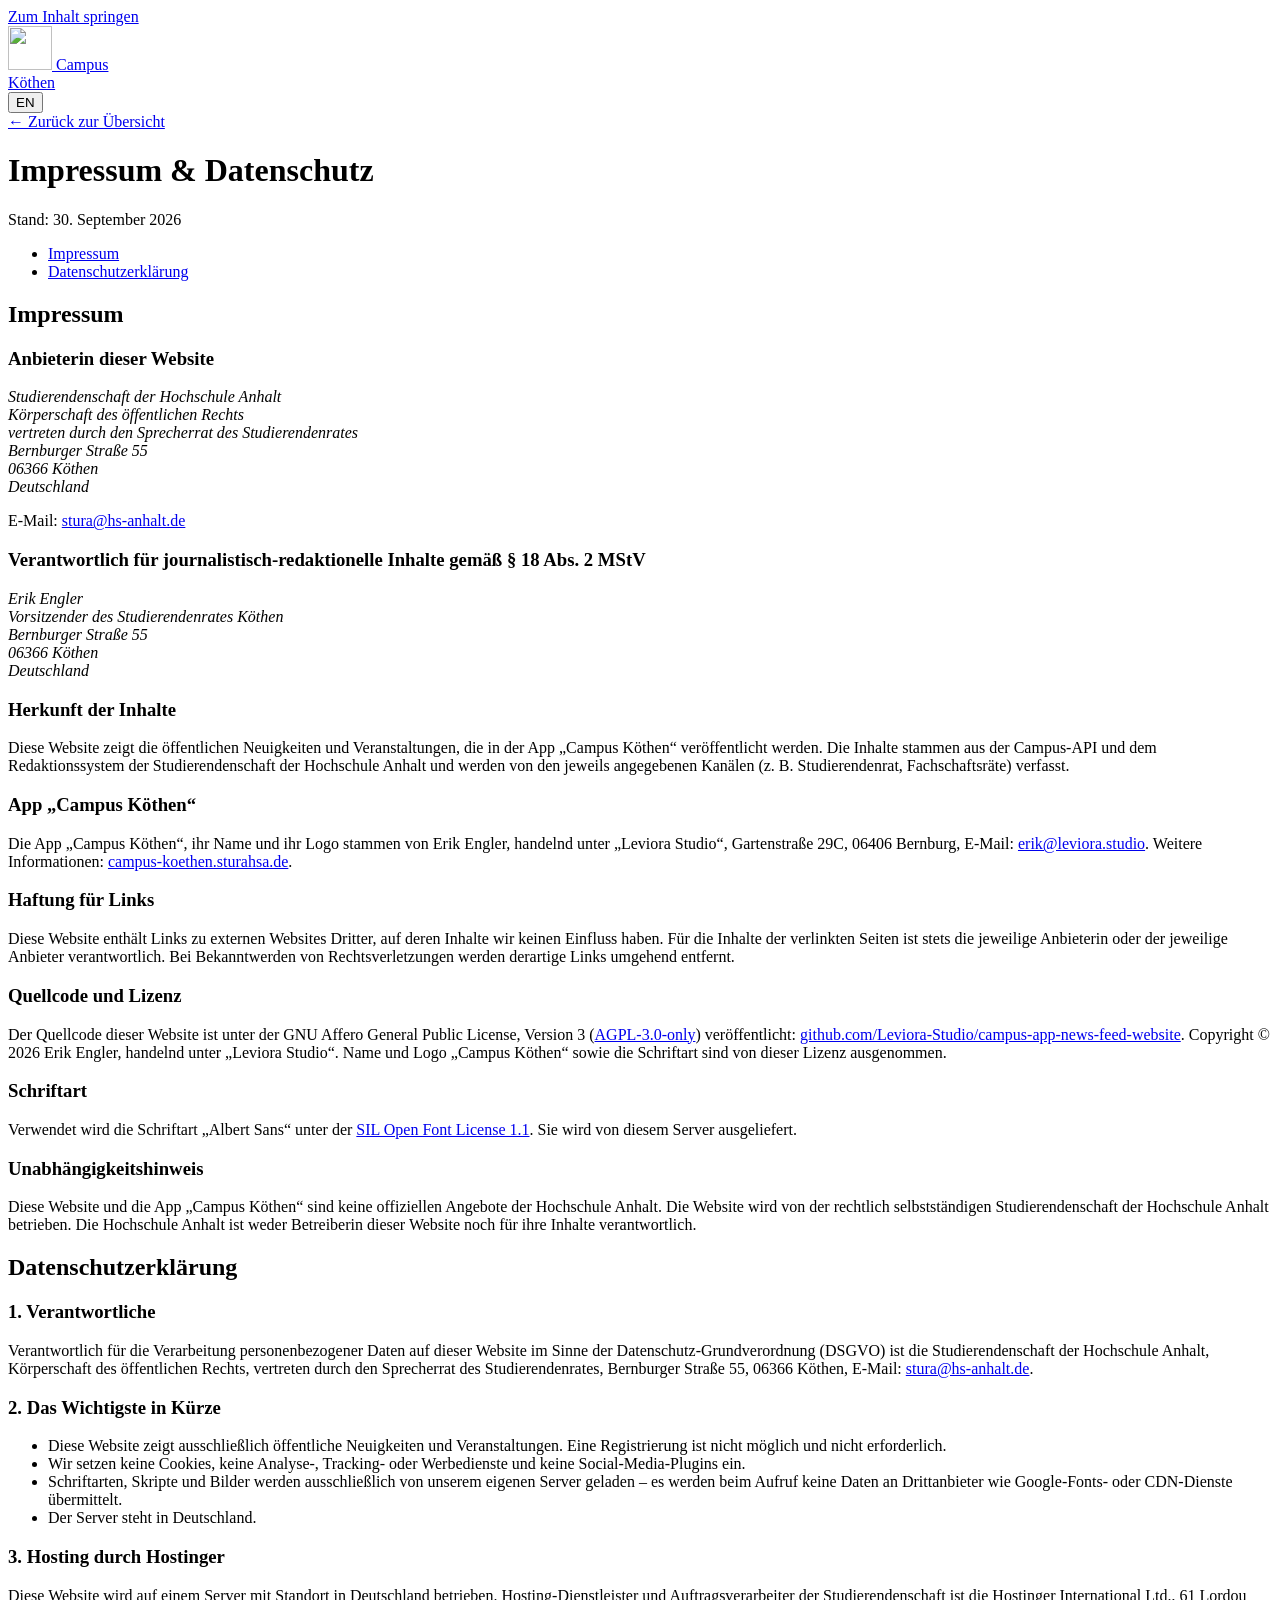
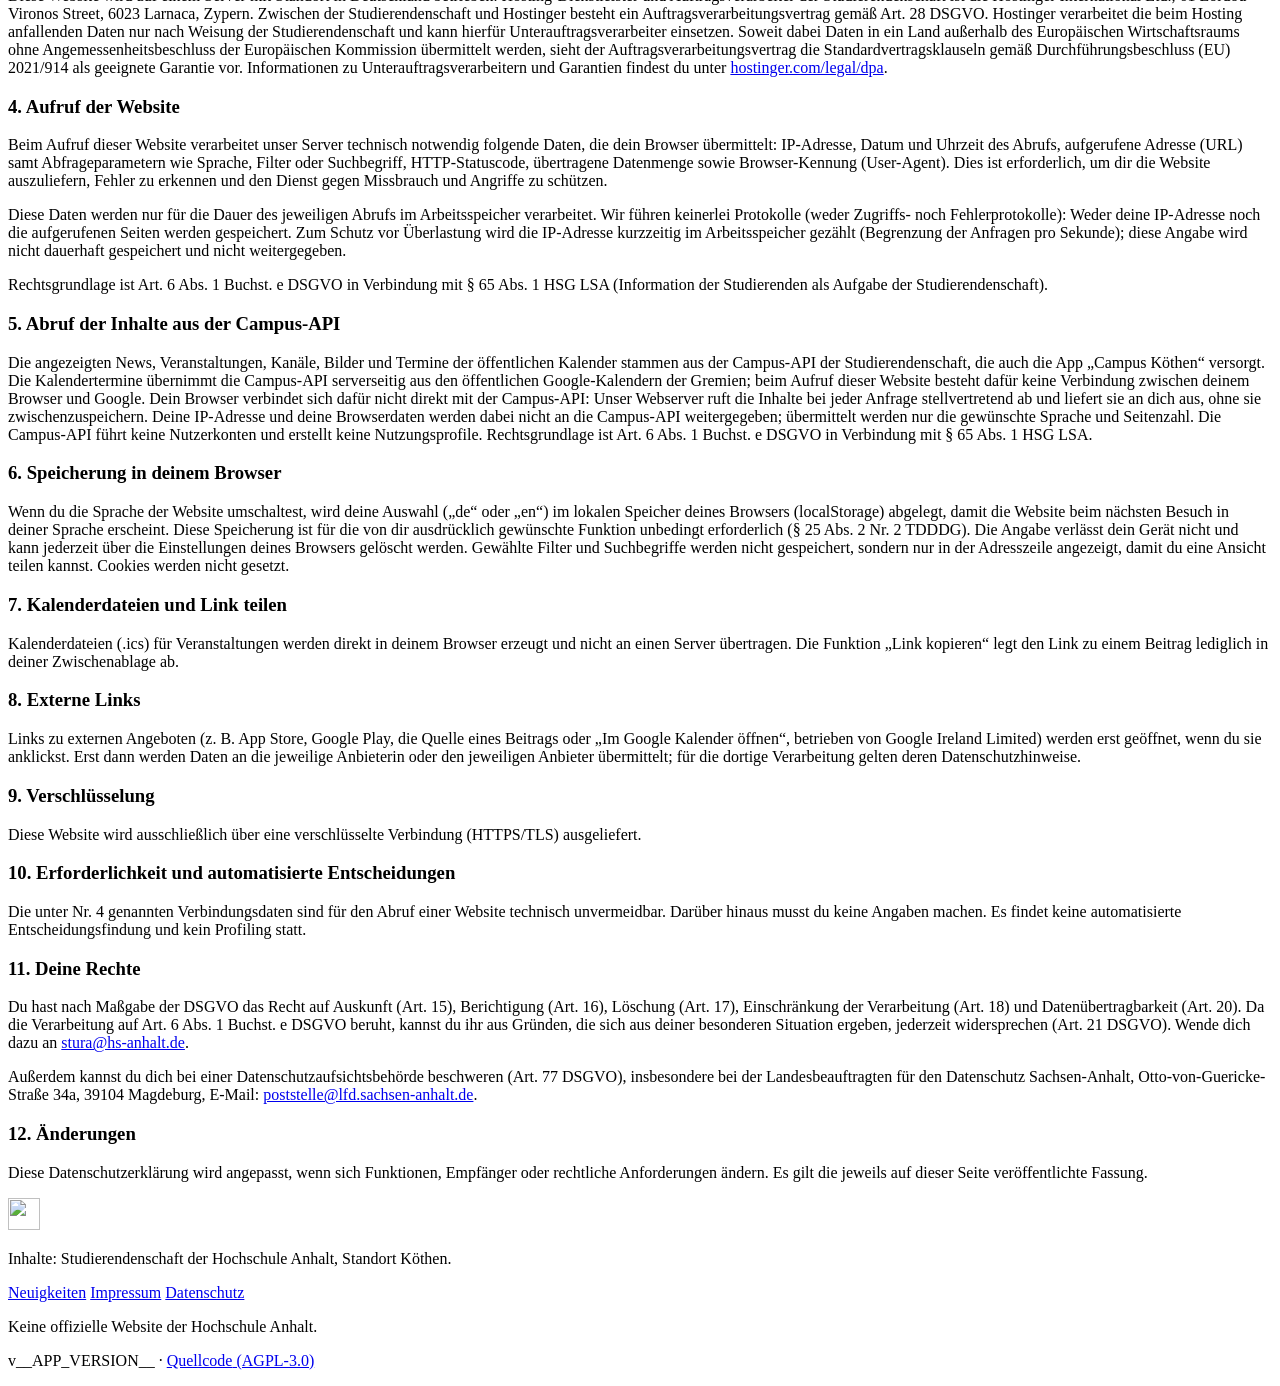
==== commit 2bd5d2b1: "Disable error logging as well - nginx server block: error_log /dev/null - Silence the global error/a" ====
--- a/public/rechtliches/index.html
+++ b/public/rechtliches/index.html
@@ -103,7 +103,7 @@
 
           <h3>4. Aufruf der Website</h3>
           <p>Beim Aufruf dieser Website verarbeitet unser Server technisch notwendig folgende Daten, die dein Browser übermittelt: IP-Adresse, Datum und Uhrzeit des Abrufs, aufgerufene Adresse (URL) samt Abfrageparametern wie Sprache, Filter oder Suchbegriff, HTTP-Statuscode, übertragene Datenmenge sowie Browser-Kennung (User-Agent). Dies ist erforderlich, um dir die Website auszuliefern, Fehler zu erkennen und den Dienst gegen Missbrauch und Angriffe zu schützen.</p>
-          <p>Diese Daten werden nur für die Dauer des jeweiligen Abrufs im Arbeitsspeicher verarbeitet. Wir führen keine Zugriffsprotokolle (Server-Logfiles): Weder deine IP-Adresse noch die aufgerufenen Seiten werden gespeichert. Zum Schutz vor Überlastung wird die IP-Adresse kurzzeitig im Arbeitsspeicher gezählt (Begrenzung der Anfragen pro Sekunde); diese Angabe wird nicht dauerhaft gespeichert und nicht weitergegeben.</p>
+          <p>Diese Daten werden nur für die Dauer des jeweiligen Abrufs im Arbeitsspeicher verarbeitet. Wir führen keinerlei Protokolle (weder Zugriffs- noch Fehlerprotokolle): Weder deine IP-Adresse noch die aufgerufenen Seiten werden gespeichert. Zum Schutz vor Überlastung wird die IP-Adresse kurzzeitig im Arbeitsspeicher gezählt (Begrenzung der Anfragen pro Sekunde); diese Angabe wird nicht dauerhaft gespeichert und nicht weitergegeben.</p>
           <p>Rechtsgrundlage ist Art. 6 Abs. 1 Buchst. e DSGVO in Verbindung mit § 65 Abs. 1 HSG LSA (Information der Studierenden als Aufgabe der Studierendenschaft).</p>
 
           <h3>5. Abruf der Inhalte aus der Campus-API</h3>
@@ -205,7 +205,7 @@
 
           <h3>4. Visiting the website</h3>
           <p>When you visit this website, our server necessarily processes the following data sent by your browser: IP address, date and time of the request, requested address (URL) including query parameters such as language, filters or search terms, HTTP status code, amount of data transferred and browser identifier (user agent). This is required to deliver the website, detect errors and protect the service against abuse and attacks.</p>
-          <p>This data is only processed in memory for the duration of the request. We do not keep access logs (server log files): neither your IP address nor the pages you visit are stored. To protect against overload, the IP address is briefly counted in memory (requests-per-second limit); this is not stored permanently and not passed on.</p>
+          <p>This data is only processed in memory for the duration of the request. We do not keep any logs (neither access nor error logs): neither your IP address nor the pages you visit are stored. To protect against overload, the IP address is briefly counted in memory (requests-per-second limit); this is not stored permanently and not passed on.</p>
           <p>Legal basis: Art. 6(1)(e) GDPR in conjunction with § 65(1) HSG LSA (informing students as a task of the Student Body).</p>
 
           <h3>5. Loading content from the Campus API</h3>
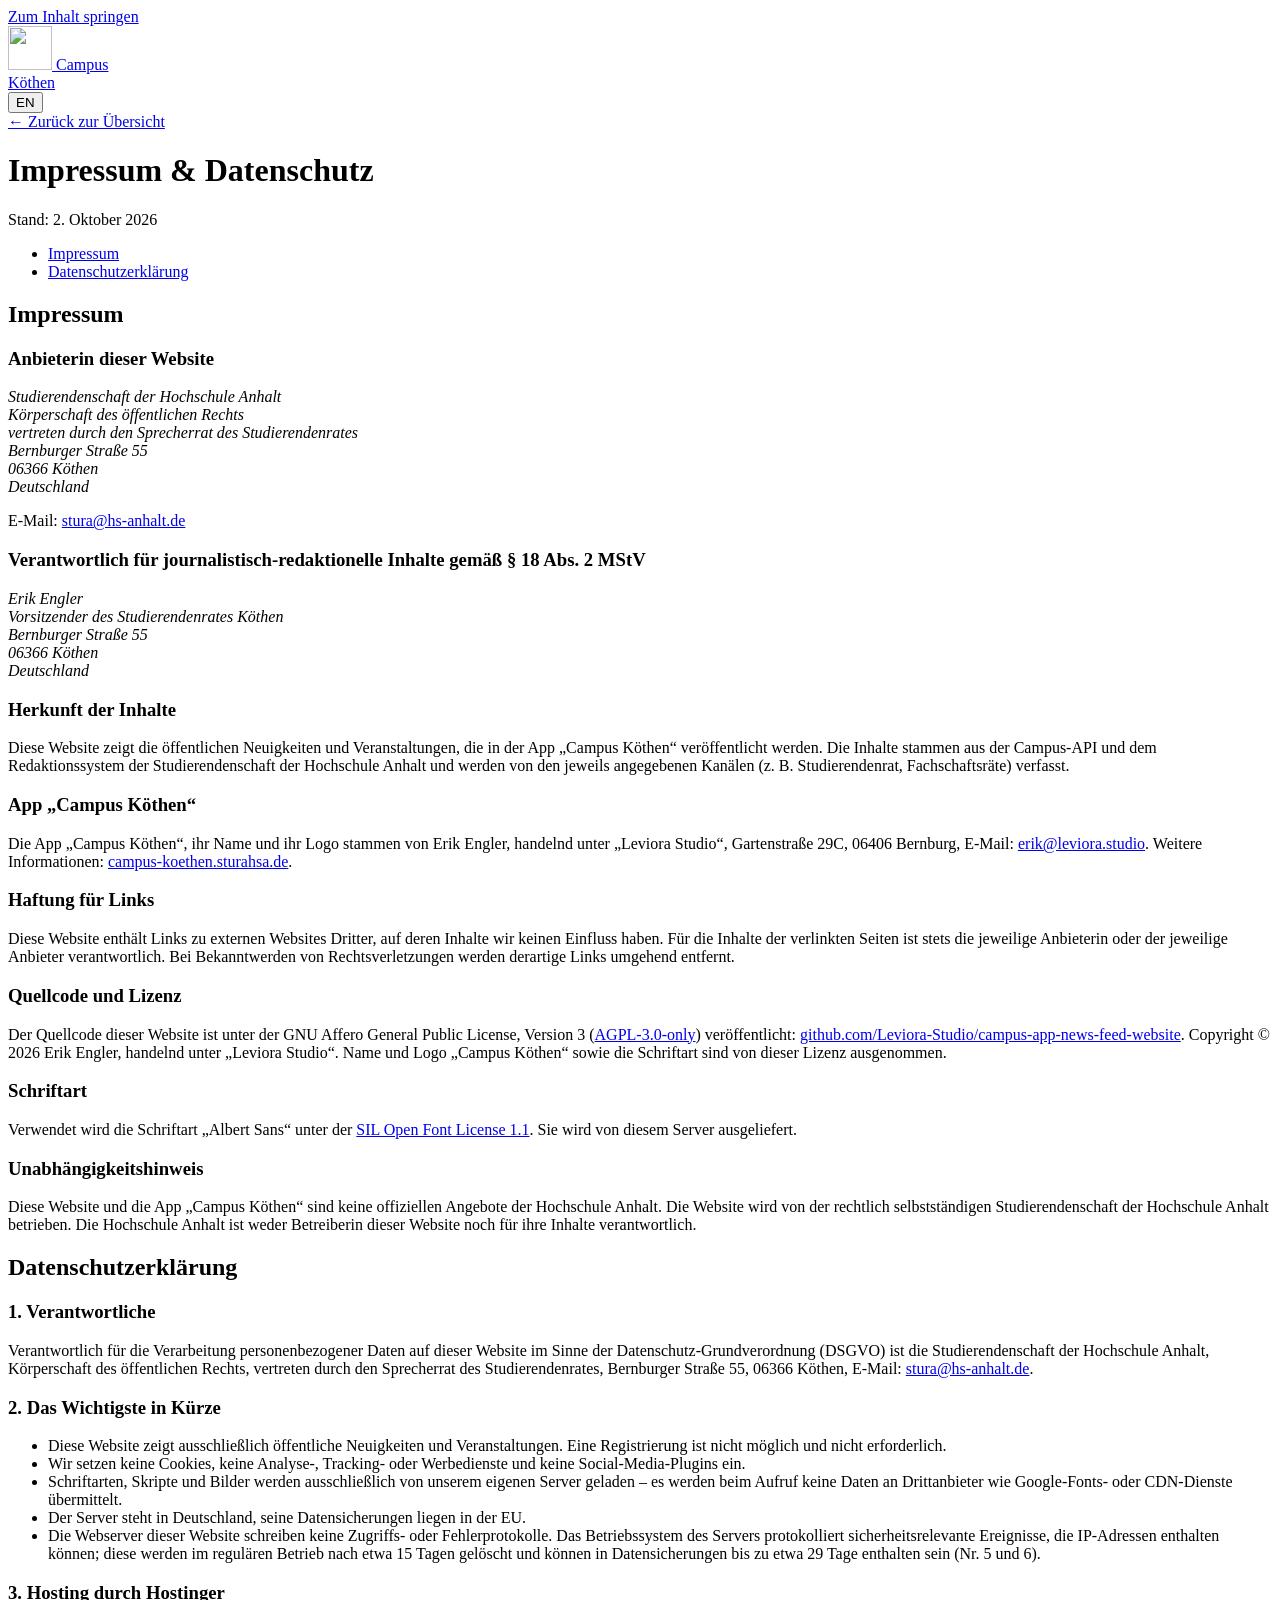
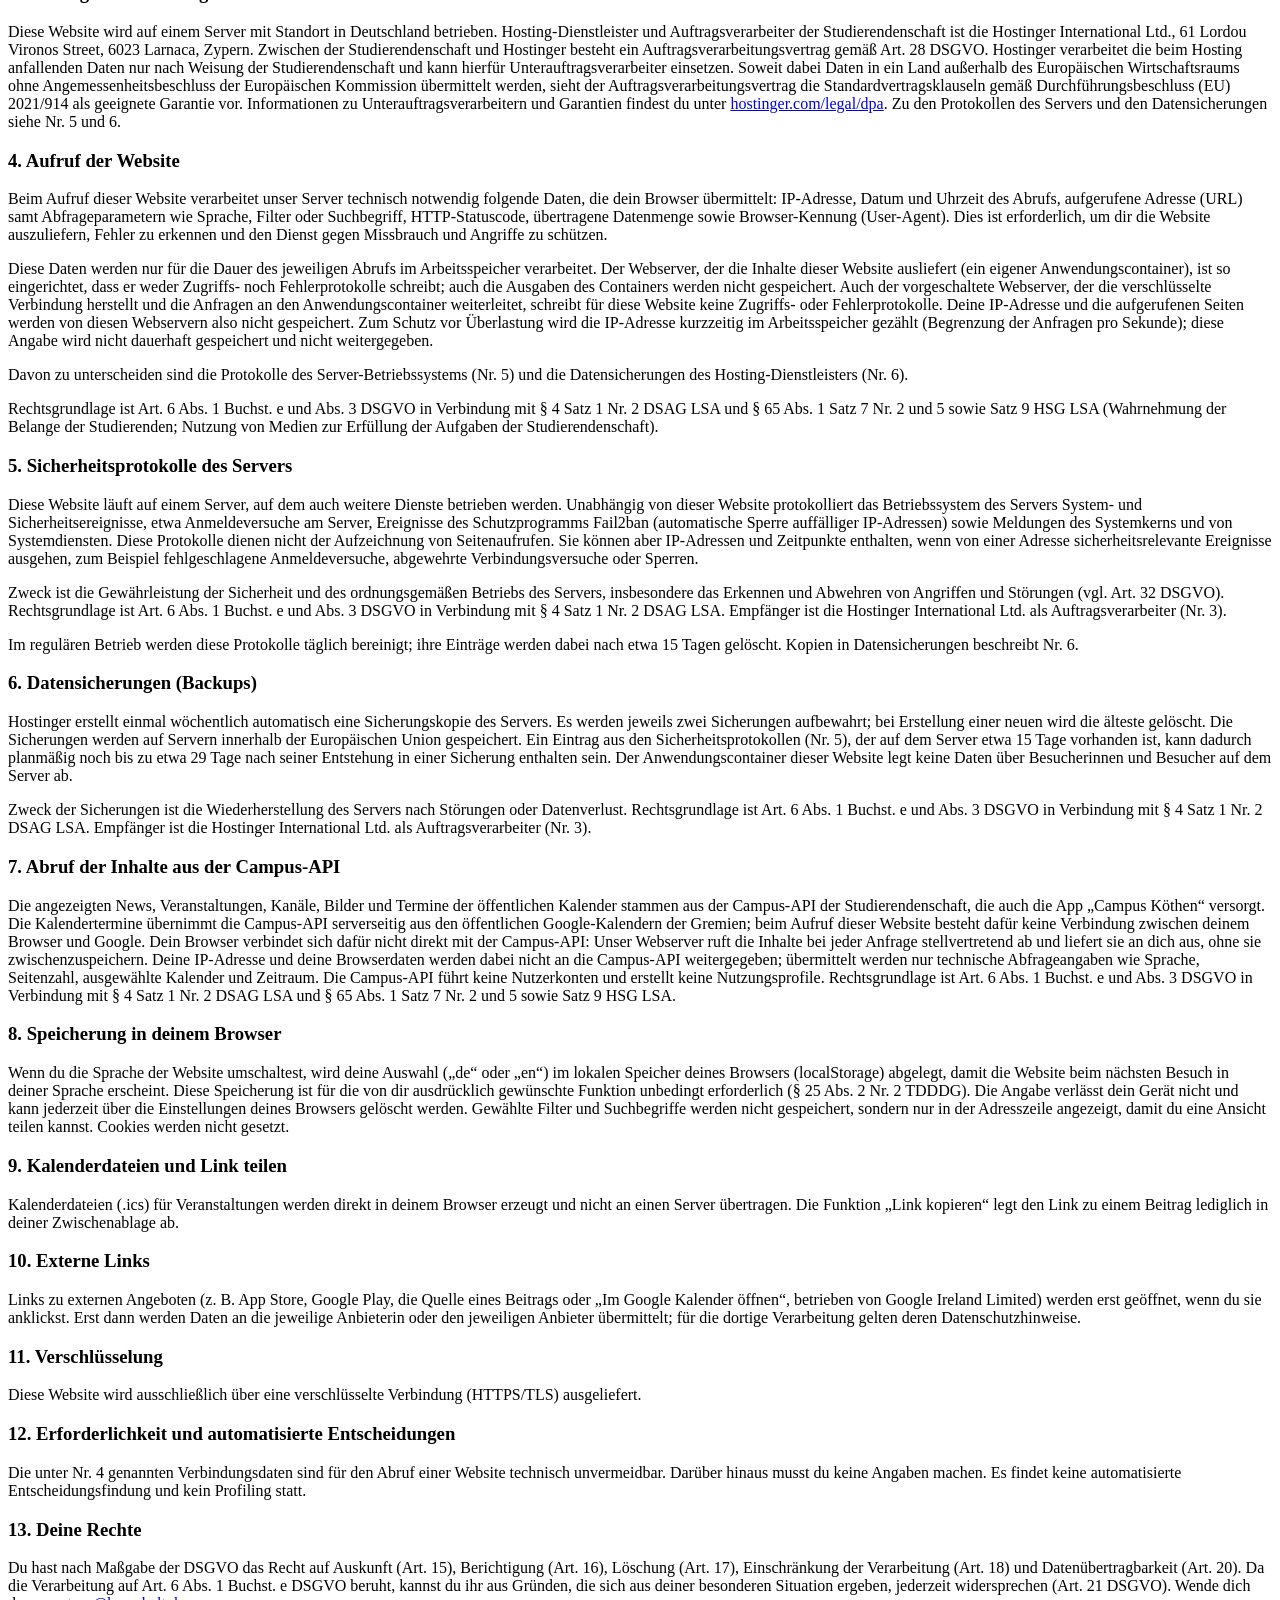
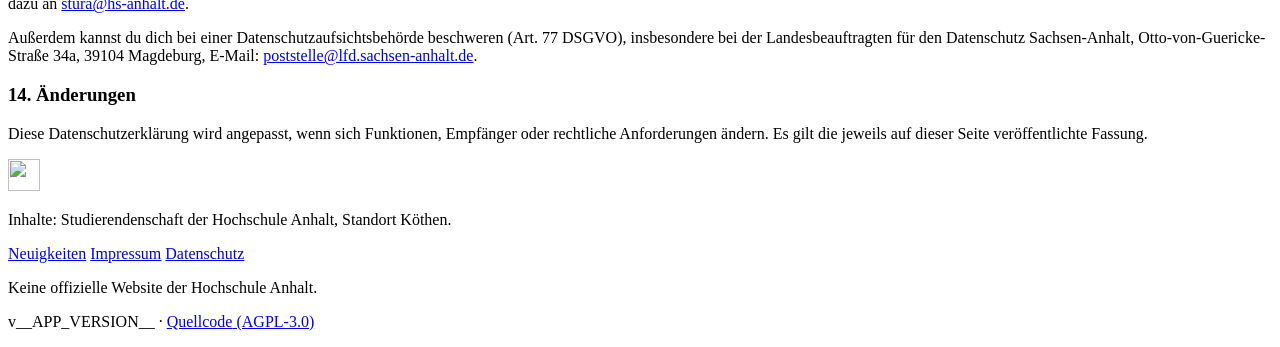
==== commit 6a638153: "Update privacy policy for server logs and backups - Describe the logging-free web servers (applicati" ====
--- a/public/rechtliches/index.html
+++ b/public/rechtliches/index.html
@@ -36,7 +36,7 @@
       <!-- ============================================================ DEUTSCH -->
       <div data-lang="de" lang="de">
         <h1>Impressum &amp; Datenschutz</h1>
-        <p class="stand">Stand: 30. September 2026</p>
+        <p class="stand">Stand: 2. Oktober 2026</p>
         <ul class="toc">
           <li><a href="#impressum">Impressum</a></li>
           <li><a href="#datenschutz">Datenschutzerklärung</a></li>
@@ -95,40 +95,51 @@
             <li>Diese Website zeigt ausschließlich öffentliche Neuigkeiten und Veranstaltungen. Eine Registrierung ist nicht möglich und nicht erforderlich.</li>
             <li>Wir setzen keine Cookies, keine Analyse-, Tracking- oder Werbedienste und keine Social-Media-Plugins ein.</li>
             <li>Schriftarten, Skripte und Bilder werden ausschließlich von unserem eigenen Server geladen – es werden beim Aufruf keine Daten an Drittanbieter wie Google-Fonts- oder CDN-Dienste übermittelt.</li>
-            <li>Der Server steht in Deutschland.</li>
+            <li>Der Server steht in Deutschland, seine Datensicherungen liegen in der EU.</li>
+            <li>Die Webserver dieser Website schreiben keine Zugriffs- oder Fehlerprotokolle. Das Betriebssystem des Servers protokolliert sicherheitsrelevante Ereignisse, die IP-Adressen enthalten können; diese werden im regulären Betrieb nach etwa 15 Tagen gelöscht und können in Datensicherungen bis zu etwa 29 Tage enthalten sein (Nr. 5 und 6).</li>
           </ul>
 
           <h3>3. Hosting durch Hostinger</h3>
-          <p>Diese Website wird auf einem Server mit Standort in Deutschland betrieben. Hosting-Dienstleister und Auftragsverarbeiter der Studierendenschaft ist die Hostinger International Ltd., 61 Lordou Vironos Street, 6023 Larnaca, Zypern. Zwischen der Studierendenschaft und Hostinger besteht ein Auftragsverarbeitungsvertrag gemäß Art. 28 DSGVO. Hostinger verarbeitet die beim Hosting anfallenden Daten nur nach Weisung der Studierendenschaft und kann hierfür Unterauftragsverarbeiter einsetzen. Soweit dabei Daten in ein Land außerhalb des Europäischen Wirtschaftsraums ohne Angemessenheitsbeschluss der Europäischen Kommission übermittelt werden, sieht der Auftragsverarbeitungsvertrag die Standardvertragsklauseln gemäß Durchführungsbeschluss (EU) 2021/914 als geeignete Garantie vor. Informationen zu Unterauftragsverarbeitern und Garantien findest du unter <a href="https://www.hostinger.com/legal/dpa" rel="noopener" target="_blank">hostinger.com/legal/dpa</a>.</p>
+          <p>Diese Website wird auf einem Server mit Standort in Deutschland betrieben. Hosting-Dienstleister und Auftragsverarbeiter der Studierendenschaft ist die Hostinger International Ltd., 61 Lordou Vironos Street, 6023 Larnaca, Zypern. Zwischen der Studierendenschaft und Hostinger besteht ein Auftragsverarbeitungsvertrag gemäß Art. 28 DSGVO. Hostinger verarbeitet die beim Hosting anfallenden Daten nur nach Weisung der Studierendenschaft und kann hierfür Unterauftragsverarbeiter einsetzen. Soweit dabei Daten in ein Land außerhalb des Europäischen Wirtschaftsraums ohne Angemessenheitsbeschluss der Europäischen Kommission übermittelt werden, sieht der Auftragsverarbeitungsvertrag die Standardvertragsklauseln gemäß Durchführungsbeschluss (EU) 2021/914 als geeignete Garantie vor. Informationen zu Unterauftragsverarbeitern und Garantien findest du unter <a href="https://www.hostinger.com/legal/dpa" rel="noopener" target="_blank">hostinger.com/legal/dpa</a>. Zu den Protokollen des Servers und den Datensicherungen siehe Nr. 5 und 6.</p>
 
           <h3>4. Aufruf der Website</h3>
           <p>Beim Aufruf dieser Website verarbeitet unser Server technisch notwendig folgende Daten, die dein Browser übermittelt: IP-Adresse, Datum und Uhrzeit des Abrufs, aufgerufene Adresse (URL) samt Abfrageparametern wie Sprache, Filter oder Suchbegriff, HTTP-Statuscode, übertragene Datenmenge sowie Browser-Kennung (User-Agent). Dies ist erforderlich, um dir die Website auszuliefern, Fehler zu erkennen und den Dienst gegen Missbrauch und Angriffe zu schützen.</p>
-          <p>Diese Daten werden nur für die Dauer des jeweiligen Abrufs im Arbeitsspeicher verarbeitet. Wir führen keinerlei Protokolle (weder Zugriffs- noch Fehlerprotokolle): Weder deine IP-Adresse noch die aufgerufenen Seiten werden gespeichert. Zum Schutz vor Überlastung wird die IP-Adresse kurzzeitig im Arbeitsspeicher gezählt (Begrenzung der Anfragen pro Sekunde); diese Angabe wird nicht dauerhaft gespeichert und nicht weitergegeben.</p>
-          <p>Rechtsgrundlage ist Art. 6 Abs. 1 Buchst. e DSGVO in Verbindung mit § 65 Abs. 1 HSG LSA (Information der Studierenden als Aufgabe der Studierendenschaft).</p>
-
-          <h3>5. Abruf der Inhalte aus der Campus-API</h3>
-          <p>Die angezeigten News, Veranstaltungen, Kanäle, Bilder und Termine der öffentlichen Kalender stammen aus der Campus-API der Studierendenschaft, die auch die App „Campus Köthen“ versorgt. Die Kalendertermine übernimmt die Campus-API serverseitig aus den öffentlichen Google-Kalendern der Gremien; beim Aufruf dieser Website besteht dafür keine Verbindung zwischen deinem Browser und Google. Dein Browser verbindet sich dafür nicht direkt mit der Campus-API: Unser Webserver ruft die Inhalte bei jeder Anfrage stellvertretend ab und liefert sie an dich aus, ohne sie zwischenzuspeichern. Deine IP-Adresse und deine Browserdaten werden dabei nicht an die Campus-API weitergegeben; übermittelt werden nur die gewünschte Sprache und Seitenzahl. Die Campus-API führt keine Nutzerkonten und erstellt keine Nutzungsprofile. Rechtsgrundlage ist Art. 6 Abs. 1 Buchst. e DSGVO in Verbindung mit § 65 Abs. 1 HSG LSA.</p>
-
-          <h3>6. Speicherung in deinem Browser</h3>
+          <p>Diese Daten werden nur für die Dauer des jeweiligen Abrufs im Arbeitsspeicher verarbeitet. Der Webserver, der die Inhalte dieser Website ausliefert (ein eigener Anwendungscontainer), ist so eingerichtet, dass er weder Zugriffs- noch Fehlerprotokolle schreibt; auch die Ausgaben des Containers werden nicht gespeichert. Auch der vorgeschaltete Webserver, der die verschlüsselte Verbindung herstellt und die Anfragen an den Anwendungscontainer weiterleitet, schreibt für diese Website keine Zugriffs- oder Fehlerprotokolle. Deine IP-Adresse und die aufgerufenen Seiten werden von diesen Webservern also nicht gespeichert. Zum Schutz vor Überlastung wird die IP-Adresse kurzzeitig im Arbeitsspeicher gezählt (Begrenzung der Anfragen pro Sekunde); diese Angabe wird nicht dauerhaft gespeichert und nicht weitergegeben.</p>
+          <p>Davon zu unterscheiden sind die Protokolle des Server-Betriebssystems (Nr. 5) und die Datensicherungen des Hosting-Dienstleisters (Nr. 6).</p>
+          <p>Rechtsgrundlage ist Art. 6 Abs. 1 Buchst. e und Abs. 3 DSGVO in Verbindung mit § 4 Satz 1 Nr. 2 DSAG LSA und § 65 Abs. 1 Satz 7 Nr. 2 und 5 sowie Satz 9 HSG LSA (Wahrnehmung der Belange der Studierenden; Nutzung von Medien zur Erfüllung der Aufgaben der Studierendenschaft).</p>
+
+          <h3>5. Sicherheitsprotokolle des Servers</h3>
+          <p>Diese Website läuft auf einem Server, auf dem auch weitere Dienste betrieben werden. Unabhängig von dieser Website protokolliert das Betriebssystem des Servers System- und Sicherheitsereignisse, etwa Anmeldeversuche am Server, Ereignisse des Schutzprogramms Fail2ban (automatische Sperre auffälliger IP-Adressen) sowie Meldungen des Systemkerns und von Systemdiensten. Diese Protokolle dienen nicht der Aufzeichnung von Seitenaufrufen. Sie können aber IP-Adressen und Zeitpunkte enthalten, wenn von einer Adresse sicherheitsrelevante Ereignisse ausgehen, zum Beispiel fehlgeschlagene Anmeldeversuche, abgewehrte Verbindungsversuche oder Sperren.</p>
+          <p>Zweck ist die Gewährleistung der Sicherheit und des ordnungsgemäßen Betriebs des Servers, insbesondere das Erkennen und Abwehren von Angriffen und Störungen (vgl. Art. 32 DSGVO). Rechtsgrundlage ist Art. 6 Abs. 1 Buchst. e und Abs. 3 DSGVO in Verbindung mit § 4 Satz 1 Nr. 2 DSAG LSA. Empfänger ist die Hostinger International Ltd. als Auftragsverarbeiter (Nr. 3).</p>
+          <p>Im regulären Betrieb werden diese Protokolle täglich bereinigt; ihre Einträge werden dabei nach etwa 15 Tagen gelöscht. Kopien in Datensicherungen beschreibt Nr. 6.</p>
+
+          <h3>6. Datensicherungen (Backups)</h3>
+          <p>Hostinger erstellt einmal wöchentlich automatisch eine Sicherungskopie des Servers. Es werden jeweils zwei Sicherungen aufbewahrt; bei Erstellung einer neuen wird die älteste gelöscht. Die Sicherungen werden auf Servern innerhalb der Europäischen Union gespeichert. Ein Eintrag aus den Sicherheitsprotokollen (Nr. 5), der auf dem Server etwa 15 Tage vorhanden ist, kann dadurch planmäßig noch bis zu etwa 29 Tage nach seiner Entstehung in einer Sicherung enthalten sein. Der Anwendungscontainer dieser Website legt keine Daten über Besucherinnen und Besucher auf dem Server ab.</p>
+          <p>Zweck der Sicherungen ist die Wiederherstellung des Servers nach Störungen oder Datenverlust. Rechtsgrundlage ist Art. 6 Abs. 1 Buchst. e und Abs. 3 DSGVO in Verbindung mit § 4 Satz 1 Nr. 2 DSAG LSA. Empfänger ist die Hostinger International Ltd. als Auftragsverarbeiter (Nr. 3).</p>
+
+          <h3>7. Abruf der Inhalte aus der Campus-API</h3>
+          <p>Die angezeigten News, Veranstaltungen, Kanäle, Bilder und Termine der öffentlichen Kalender stammen aus der Campus-API der Studierendenschaft, die auch die App „Campus Köthen“ versorgt. Die Kalendertermine übernimmt die Campus-API serverseitig aus den öffentlichen Google-Kalendern der Gremien; beim Aufruf dieser Website besteht dafür keine Verbindung zwischen deinem Browser und Google. Dein Browser verbindet sich dafür nicht direkt mit der Campus-API: Unser Webserver ruft die Inhalte bei jeder Anfrage stellvertretend ab und liefert sie an dich aus, ohne sie zwischenzuspeichern. Deine IP-Adresse und deine Browserdaten werden dabei nicht an die Campus-API weitergegeben; übermittelt werden nur technische Abfrageangaben wie Sprache, Seitenzahl, ausgewählte Kalender und Zeitraum. Die Campus-API führt keine Nutzerkonten und erstellt keine Nutzungsprofile. Rechtsgrundlage ist Art. 6 Abs. 1 Buchst. e und Abs. 3 DSGVO in Verbindung mit § 4 Satz 1 Nr. 2 DSAG LSA und § 65 Abs. 1 Satz 7 Nr. 2 und 5 sowie Satz 9 HSG LSA.</p>
+
+          <h3>8. Speicherung in deinem Browser</h3>
           <p>Wenn du die Sprache der Website umschaltest, wird deine Auswahl („de“ oder „en“) im lokalen Speicher deines Browsers (localStorage) abgelegt, damit die Website beim nächsten Besuch in deiner Sprache erscheint. Diese Speicherung ist für die von dir ausdrücklich gewünschte Funktion unbedingt erforderlich (§ 25 Abs. 2 Nr. 2 TDDDG). Die Angabe verlässt dein Gerät nicht und kann jederzeit über die Einstellungen deines Browsers gelöscht werden. Gewählte Filter und Suchbegriffe werden nicht gespeichert, sondern nur in der Adresszeile angezeigt, damit du eine Ansicht teilen kannst. Cookies werden nicht gesetzt.</p>
 
-          <h3>7. Kalenderdateien und Link teilen</h3>
+          <h3>9. Kalenderdateien und Link teilen</h3>
           <p>Kalenderdateien (.ics) für Veranstaltungen werden direkt in deinem Browser erzeugt und nicht an einen Server übertragen. Die Funktion „Link kopieren“ legt den Link zu einem Beitrag lediglich in deiner Zwischenablage ab.</p>
 
-          <h3>8. Externe Links</h3>
+          <h3>10. Externe Links</h3>
           <p>Links zu externen Angeboten (z. B. App Store, Google Play, die Quelle eines Beitrags oder „Im Google Kalender öffnen“, betrieben von Google Ireland Limited) werden erst geöffnet, wenn du sie anklickst. Erst dann werden Daten an die jeweilige Anbieterin oder den jeweiligen Anbieter übermittelt; für die dortige Verarbeitung gelten deren Datenschutzhinweise.</p>
 
-          <h3>9. Verschlüsselung</h3>
+          <h3>11. Verschlüsselung</h3>
           <p>Diese Website wird ausschließlich über eine verschlüsselte Verbindung (HTTPS/TLS) ausgeliefert.</p>
 
-          <h3>10. Erforderlichkeit und automatisierte Entscheidungen</h3>
+          <h3>12. Erforderlichkeit und automatisierte Entscheidungen</h3>
           <p>Die unter Nr. 4 genannten Verbindungsdaten sind für den Abruf einer Website technisch unvermeidbar. Darüber hinaus musst du keine Angaben machen. Es findet keine automatisierte Entscheidungsfindung und kein Profiling statt.</p>
 
-          <h3>11. Deine Rechte</h3>
+          <h3>13. Deine Rechte</h3>
           <p>Du hast nach Maßgabe der DSGVO das Recht auf Auskunft (Art. 15), Berichtigung (Art. 16), Löschung (Art. 17), Einschränkung der Verarbeitung (Art. 18) und Datenübertragbarkeit (Art. 20). Da die Verarbeitung auf Art. 6 Abs. 1 Buchst. e DSGVO beruht, kannst du ihr aus Gründen, die sich aus deiner besonderen Situation ergeben, jederzeit widersprechen (Art. 21 DSGVO). Wende dich dazu an <a href="mailto:stura@hs-anhalt.de">stura@hs-anhalt.de</a>.</p>
           <p>Außerdem kannst du dich bei einer Datenschutzaufsichtsbehörde beschweren (Art. 77 DSGVO), insbesondere bei der Landesbeauftragten für den Datenschutz Sachsen-Anhalt, Otto-von-Guericke-Straße 34a, 39104 Magdeburg, E-Mail: <a href="mailto:poststelle@lfd.sachsen-anhalt.de">poststelle@lfd.sachsen-anhalt.de</a>.</p>
 
-          <h3>12. Änderungen</h3>
+          <h3>14. Änderungen</h3>
           <p>Diese Datenschutzerklärung wird angepasst, wenn sich Funktionen, Empfänger oder rechtliche Anforderungen ändern. Es gilt die jeweils auf dieser Seite veröffentlichte Fassung.</p>
         </section>
       </div>
@@ -136,7 +147,7 @@
       <!-- ============================================================ ENGLISH -->
       <div data-lang="en" lang="en" hidden>
         <h1>Legal notice &amp; privacy</h1>
-        <p class="stand">Last updated: 30 September 2026</p>
+        <p class="stand">Last updated: 2 October 2026</p>
         <p class="note">This is a courtesy translation. Only the German version is legally binding.</p>
         <ul class="toc">
           <li><a href="#impressum-en">Legal notice</a></li>
@@ -197,40 +208,51 @@
             <li>This website shows public news and events only. There are no user accounts.</li>
             <li>We do not use cookies, analytics, tracking or advertising services, or social media plugins.</li>
             <li>Fonts, scripts and images are loaded exclusively from our own server – no data is sent to third parties such as font or CDN services when you visit.</li>
-            <li>The server is located in Germany.</li>
+            <li>The server is located in Germany; its backups are stored in the EU.</li>
+            <li>The web servers of this website keep no access or error logs. The server’s operating system logs security-relevant events, which may contain IP addresses; in regular operation these are deleted after about 15 days and may remain in backups for up to about 29 days (sections 5 and 6).</li>
           </ul>
 
           <h3>3. Hosting by Hostinger</h3>
-          <p>This website runs on a server located in Germany. The hosting provider and processor of the Student Body is Hostinger International Ltd., 61 Lordou Vironos Street, 6023 Larnaca, Cyprus. A data processing agreement under Art. 28 GDPR is in place. Hostinger processes hosting data only on the Student Body’s instructions and may use sub-processors. Where data is transferred to a country outside the European Economic Area without an adequacy decision, the agreement provides for the Standard Contractual Clauses under Implementing Decision (EU) 2021/914 as a safeguard. Details: <a href="https://www.hostinger.com/legal/dpa" rel="noopener" target="_blank">hostinger.com/legal/dpa</a>.</p>
+          <p>This website runs on a server located in Germany. The hosting provider and processor of the Student Body is Hostinger International Ltd., 61 Lordou Vironos Street, 6023 Larnaca, Cyprus. A data processing agreement under Art. 28 GDPR is in place. Hostinger processes hosting data only on the Student Body’s instructions and may use sub-processors. Where data is transferred to a country outside the European Economic Area without an adequacy decision, the agreement provides for the Standard Contractual Clauses under Implementing Decision (EU) 2021/914 as a safeguard. Details: <a href="https://www.hostinger.com/legal/dpa" rel="noopener" target="_blank">hostinger.com/legal/dpa</a>. For server logs and backups see sections 5 and 6.</p>
 
           <h3>4. Visiting the website</h3>
           <p>When you visit this website, our server necessarily processes the following data sent by your browser: IP address, date and time of the request, requested address (URL) including query parameters such as language, filters or search terms, HTTP status code, amount of data transferred and browser identifier (user agent). This is required to deliver the website, detect errors and protect the service against abuse and attacks.</p>
-          <p>This data is only processed in memory for the duration of the request. We do not keep any logs (neither access nor error logs): neither your IP address nor the pages you visit are stored. To protect against overload, the IP address is briefly counted in memory (requests-per-second limit); this is not stored permanently and not passed on.</p>
-          <p>Legal basis: Art. 6(1)(e) GDPR in conjunction with § 65(1) HSG LSA (informing students as a task of the Student Body).</p>
-
-          <h3>5. Loading content from the Campus API</h3>
-          <p>The news, events, channels, images and public calendar entries shown come from the Student Body’s Campus API, which also powers the “Campus Köthen” app. The Campus API imports calendar entries server-side from the student bodies’ public Google calendars; visiting this website does not connect your browser to Google. Your browser does not connect to the Campus API directly: our web server retrieves the content on your behalf for every request and delivers it to you without caching it. Your IP address and browser data are not passed on to the Campus API; only the requested language and page number are transmitted. The Campus API has no user accounts and creates no usage profiles. Legal basis: Art. 6(1)(e) GDPR in conjunction with § 65(1) HSG LSA.</p>
-
-          <h3>6. Storage in your browser</h3>
+          <p>This data is only processed in memory for the duration of the request. The web server that delivers this website’s content (a dedicated application container) is configured to keep neither access nor error logs, and the container’s output is not stored either. The upstream web server, which terminates the encrypted connection and forwards requests to the application container, does not keep access or error logs for this website either. Your IP address and the pages you visit are therefore not stored by these web servers. To protect against overload, the IP address is briefly counted in memory (requests-per-second limit); this is not stored permanently and not passed on.</p>
+          <p>This is distinct from the logs of the server’s operating system (section 5) and the hosting provider’s backups (section 6).</p>
+          <p>Legal basis: Art. 6(1)(e) and (3) GDPR in conjunction with § 4 sentence 1 no. 2 DSAG LSA and § 65(1) sentence 7 nos. 2 and 5 and sentence 9 HSG LSA (representing students’ interests; use of media to fulfil the Student Body’s tasks).</p>
+
+          <h3>5. Server security logs</h3>
+          <p>This website runs on a server that also hosts other services. Independently of this website, the server’s operating system logs system and security events, such as login attempts to the server, events of the protection tool Fail2ban (automatic blocking of suspicious IP addresses) and messages from the system kernel and system services. These logs are not intended to record page views. However, they may contain IP addresses and times when security-relevant events originate from an address, for example failed login attempts, rejected connection attempts or blocks.</p>
+          <p>The purpose is to ensure the security and proper operation of the server, in particular to detect and prevent attacks and malfunctions (cf. Art. 32 GDPR). Legal basis: Art. 6(1)(e) and (3) GDPR in conjunction with § 4 sentence 1 no. 2 DSAG LSA. Recipient: Hostinger International Ltd. as processor (section 3).</p>
+          <p>In regular operation these logs are cleaned up daily; their entries are deleted after about 15 days. Copies in backups are described in section 6.</p>
+
+          <h3>6. Backups</h3>
+          <p>Hostinger automatically creates a backup of the server once a week. Two backups are kept; when a new one is created, the oldest is deleted. The backups are stored on servers within the European Union. An entry from the security logs (section 5) that remains on the server for about 15 days may therefore, as planned, still be contained in a backup for up to about 29 days after it was created. This website’s application container does not store any data about visitors on the server.</p>
+          <p>The purpose of the backups is to restore the server after malfunctions or data loss. Legal basis: Art. 6(1)(e) and (3) GDPR in conjunction with § 4 sentence 1 no. 2 DSAG LSA. Recipient: Hostinger International Ltd. as processor (section 3).</p>
+
+          <h3>7. Loading content from the Campus API</h3>
+          <p>The news, events, channels, images and public calendar entries shown come from the Student Body’s Campus API, which also powers the “Campus Köthen” app. The Campus API imports calendar entries server-side from the student bodies’ public Google calendars; visiting this website does not connect your browser to Google. Your browser does not connect to the Campus API directly: our web server retrieves the content on your behalf for every request and delivers it to you without caching it. Your IP address and browser data are not passed on to the Campus API; only technical query details such as language, page number, selected calendars and date range are transmitted. The Campus API has no user accounts and creates no usage profiles. Legal basis: Art. 6(1)(e) and (3) GDPR in conjunction with § 4 sentence 1 no. 2 DSAG LSA and § 65(1) sentence 7 nos. 2 and 5 and sentence 9 HSG LSA.</p>
+
+          <h3>8. Storage in your browser</h3>
           <p>If you switch the language, your choice (“de” or “en”) is saved in your browser’s local storage so the website appears in your language next time. This is strictly necessary for the function you explicitly requested (§ 25(2) no. 2 TDDDG). The value never leaves your device and can be deleted at any time in your browser settings. Selected filters and search terms are not stored; they only appear in the address bar so you can share a view. No cookies are set.</p>
 
-          <h3>7. Calendar files and sharing links</h3>
+          <h3>9. Calendar files and sharing links</h3>
           <p>Calendar files (.ics) for events are generated directly in your browser and are not sent to any server. “Copy link” only places the link to a post in your clipboard.</p>
 
-          <h3>8. External links</h3>
+          <h3>10. External links</h3>
           <p>Links to external services (e.g. App Store, Google Play, the source of a post or “Open in Google Calendar”, operated by Google Ireland Limited) are only opened when you click them. Only then is data transmitted to the respective provider, whose privacy policy applies.</p>
 
-          <h3>9. Encryption</h3>
+          <h3>11. Encryption</h3>
           <p>This website is delivered exclusively over an encrypted connection (HTTPS/TLS).</p>
 
-          <h3>10. Necessity and automated decisions</h3>
+          <h3>12. Necessity and automated decisions</h3>
           <p>The connection data listed in section 4 is technically unavoidable for accessing a website. You are not required to provide any other information. There is no automated decision-making or profiling.</p>
 
-          <h3>11. Your rights</h3>
+          <h3>13. Your rights</h3>
           <p>Under the GDPR you have the right of access (Art. 15), rectification (Art. 16), erasure (Art. 17), restriction of processing (Art. 18) and data portability (Art. 20). As processing is based on Art. 6(1)(e) GDPR, you may object at any time on grounds relating to your particular situation (Art. 21 GDPR). Please contact <a href="mailto:stura@hs-anhalt.de">stura@hs-anhalt.de</a>.</p>
           <p>You may also lodge a complaint with a supervisory authority (Art. 77 GDPR), in particular the State Commissioner for Data Protection of Saxony-Anhalt (Landesbeauftragte für den Datenschutz Sachsen-Anhalt), Otto-von-Guericke-Straße 34a, 39104 Magdeburg, Germany, email: <a href="mailto:poststelle@lfd.sachsen-anhalt.de">poststelle@lfd.sachsen-anhalt.de</a>.</p>
 
-          <h3>12. Changes</h3>
+          <h3>14. Changes</h3>
           <p>This privacy policy is updated when features, recipients or legal requirements change. The version published on this page applies.</p>
         </section>
       </div>
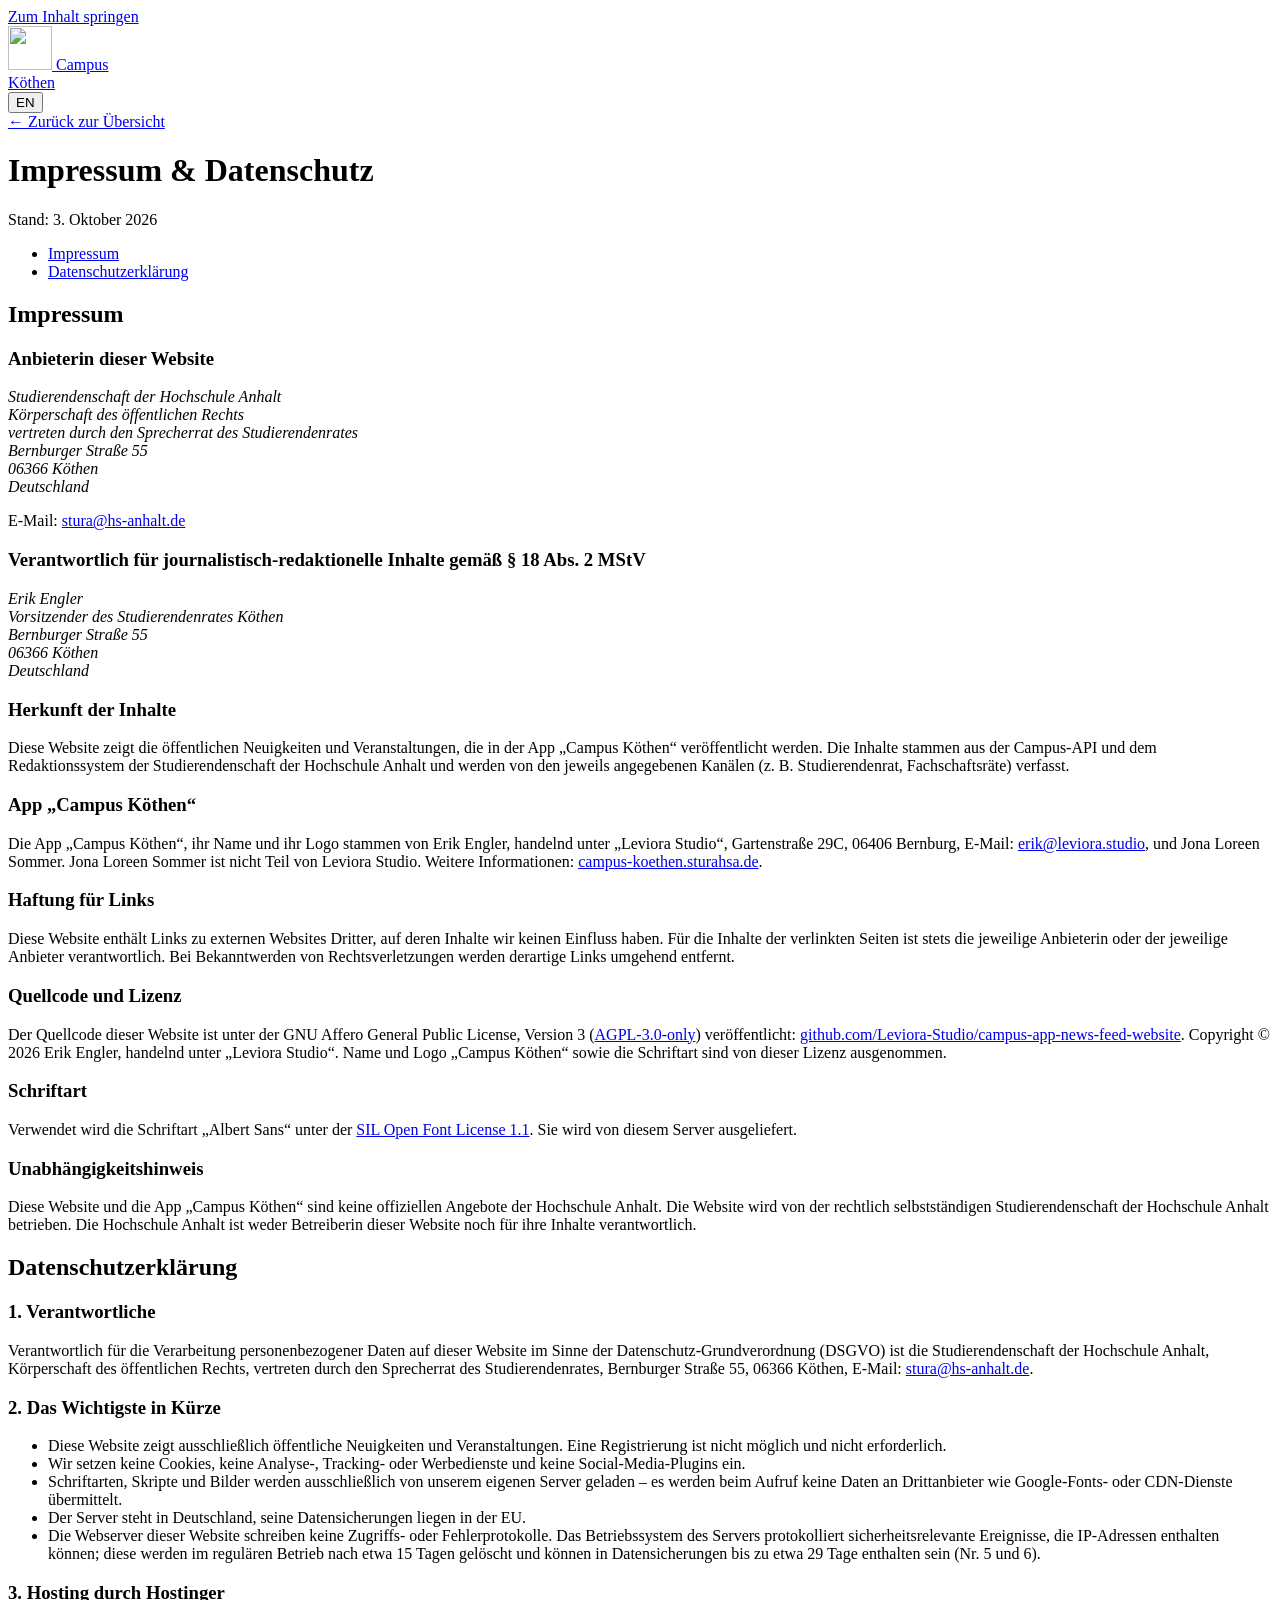
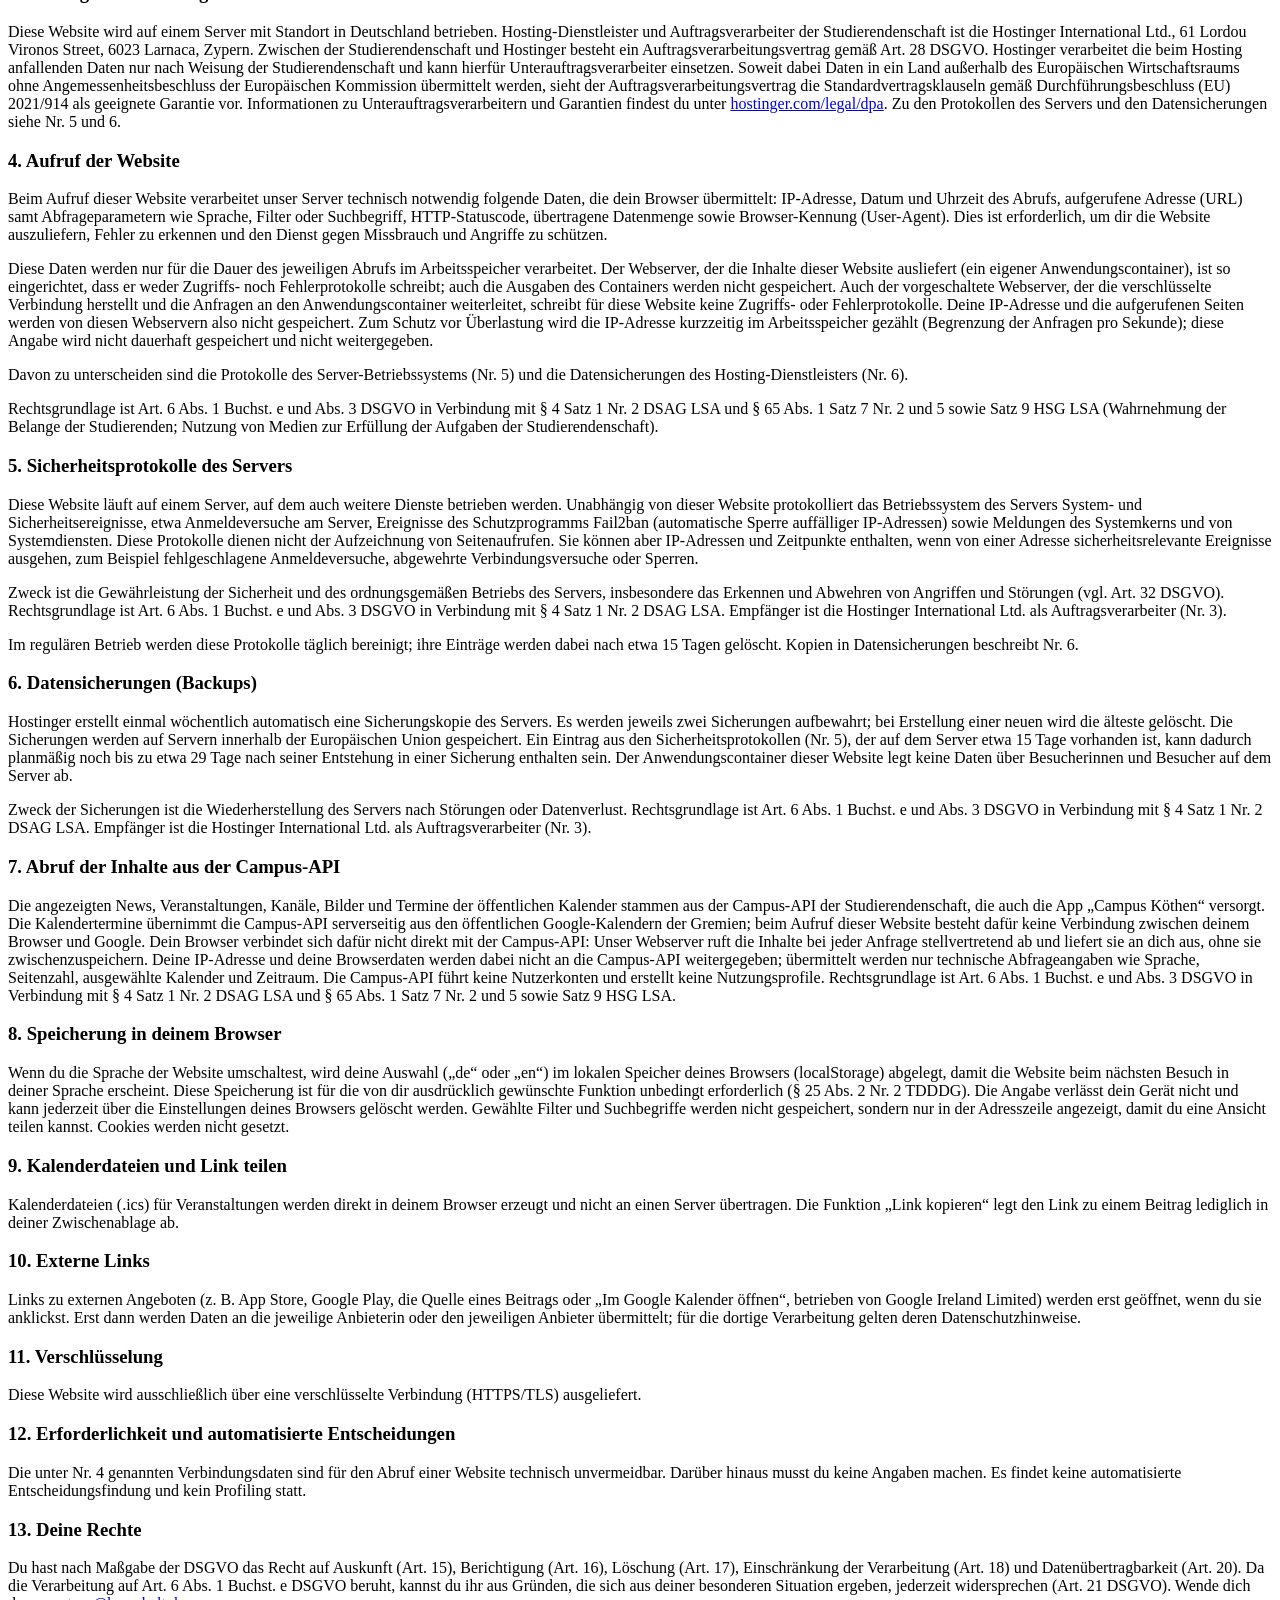
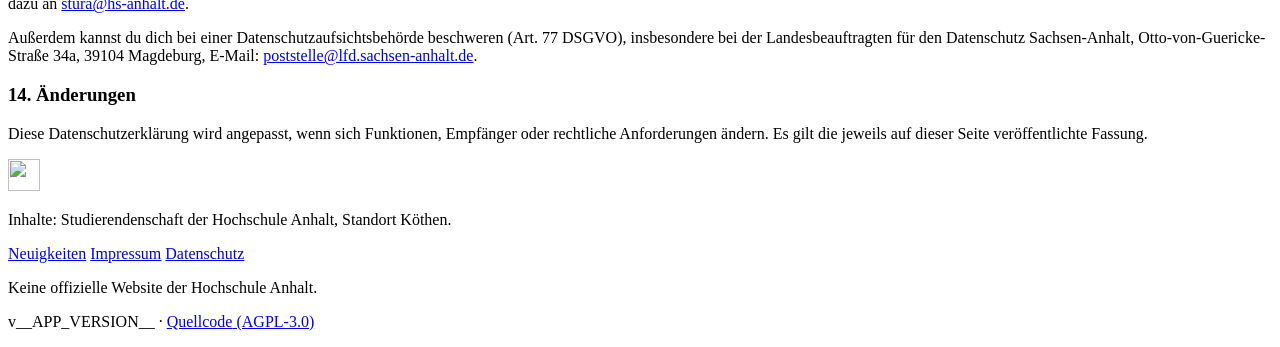
==== commit 7be067dc: "Credit Jona Loreen Sommer for the Campus Köthen app, name and logo - Imprint (DE/EN): app, name and " ====
--- a/public/rechtliches/index.html
+++ b/public/rechtliches/index.html
@@ -36,7 +36,7 @@
       <!-- ============================================================ DEUTSCH -->
       <div data-lang="de" lang="de">
         <h1>Impressum &amp; Datenschutz</h1>
-        <p class="stand">Stand: 2. Oktober 2026</p>
+        <p class="stand">Stand: 3. Oktober 2026</p>
         <ul class="toc">
           <li><a href="#impressum">Impressum</a></li>
           <li><a href="#datenschutz">Datenschutzerklärung</a></li>
@@ -69,7 +69,7 @@
           <p>Diese Website zeigt die öffentlichen Neuigkeiten und Veranstaltungen, die in der App „Campus Köthen“ veröffentlicht werden. Die Inhalte stammen aus der Campus-API und dem Redaktionssystem der Studierendenschaft der Hochschule Anhalt und werden von den jeweils angegebenen Kanälen (z. B. Studierendenrat, Fachschaftsräte) verfasst.</p>
 
           <h3>App „Campus Köthen“</h3>
-          <p>Die App „Campus Köthen“, ihr Name und ihr Logo stammen von Erik Engler, handelnd unter „Leviora Studio“, Gartenstraße 29C, 06406 Bernburg, E-Mail: <a href="mailto:erik@leviora.studio">erik@leviora.studio</a>. Weitere Informationen: <a href="https://campus-koethen.sturahsa.de/" rel="noopener" target="_blank">campus-koethen.sturahsa.de</a>.</p>
+          <p>Die App „Campus Köthen“, ihr Name und ihr Logo stammen von Erik Engler, handelnd unter „Leviora Studio“, Gartenstraße 29C, 06406 Bernburg, E-Mail: <a href="mailto:erik@leviora.studio">erik@leviora.studio</a>, und Jona Loreen Sommer. Jona Loreen Sommer ist nicht Teil von Leviora Studio. Weitere Informationen: <a href="https://campus-koethen.sturahsa.de/" rel="noopener" target="_blank">campus-koethen.sturahsa.de</a>.</p>
 
           <h3>Haftung für Links</h3>
           <p>Diese Website enthält Links zu externen Websites Dritter, auf deren Inhalte wir keinen Einfluss haben. Für die Inhalte der verlinkten Seiten ist stets die jeweilige Anbieterin oder der jeweilige Anbieter verantwortlich. Bei Bekanntwerden von Rechtsverletzungen werden derartige Links umgehend entfernt.</p>
@@ -147,7 +147,7 @@
       <!-- ============================================================ ENGLISH -->
       <div data-lang="en" lang="en" hidden>
         <h1>Legal notice &amp; privacy</h1>
-        <p class="stand">Last updated: 2 October 2026</p>
+        <p class="stand">Last updated: 3 October 2026</p>
         <p class="note">This is a courtesy translation. Only the German version is legally binding.</p>
         <ul class="toc">
           <li><a href="#impressum-en">Legal notice</a></li>
@@ -182,7 +182,7 @@
           <p>This website shows the public news and events published in the “Campus Köthen” app. The content comes from the Campus API and editorial system of the Student Body of Anhalt University of Applied Sciences and is written by the channels indicated (e.g. Student Council, student faculty councils).</p>
 
           <h3>“Campus Köthen” app</h3>
-          <p>The “Campus Köthen” app, its name and logo are by Erik Engler, trading as “Leviora Studio”, Gartenstraße 29C, 06406 Bernburg, Germany, email: <a href="mailto:erik@leviora.studio">erik@leviora.studio</a>. More information: <a href="https://campus-koethen.sturahsa.de/en/" rel="noopener" target="_blank">campus-koethen.sturahsa.de</a>.</p>
+          <p>The “Campus Köthen” app, its name and logo are by Erik Engler, trading as “Leviora Studio”, Gartenstraße 29C, 06406 Bernburg, Germany, email: <a href="mailto:erik@leviora.studio">erik@leviora.studio</a>, and Jona Loreen Sommer. Jona Loreen Sommer is not part of Leviora Studio. More information: <a href="https://campus-koethen.sturahsa.de/en/" rel="noopener" target="_blank">campus-koethen.sturahsa.de</a>.</p>
 
           <h3>Liability for links</h3>
           <p>This website contains links to external third-party websites whose content we cannot control. The respective provider is always responsible for the content of linked pages. Links will be removed promptly once we become aware of any infringement.</p>
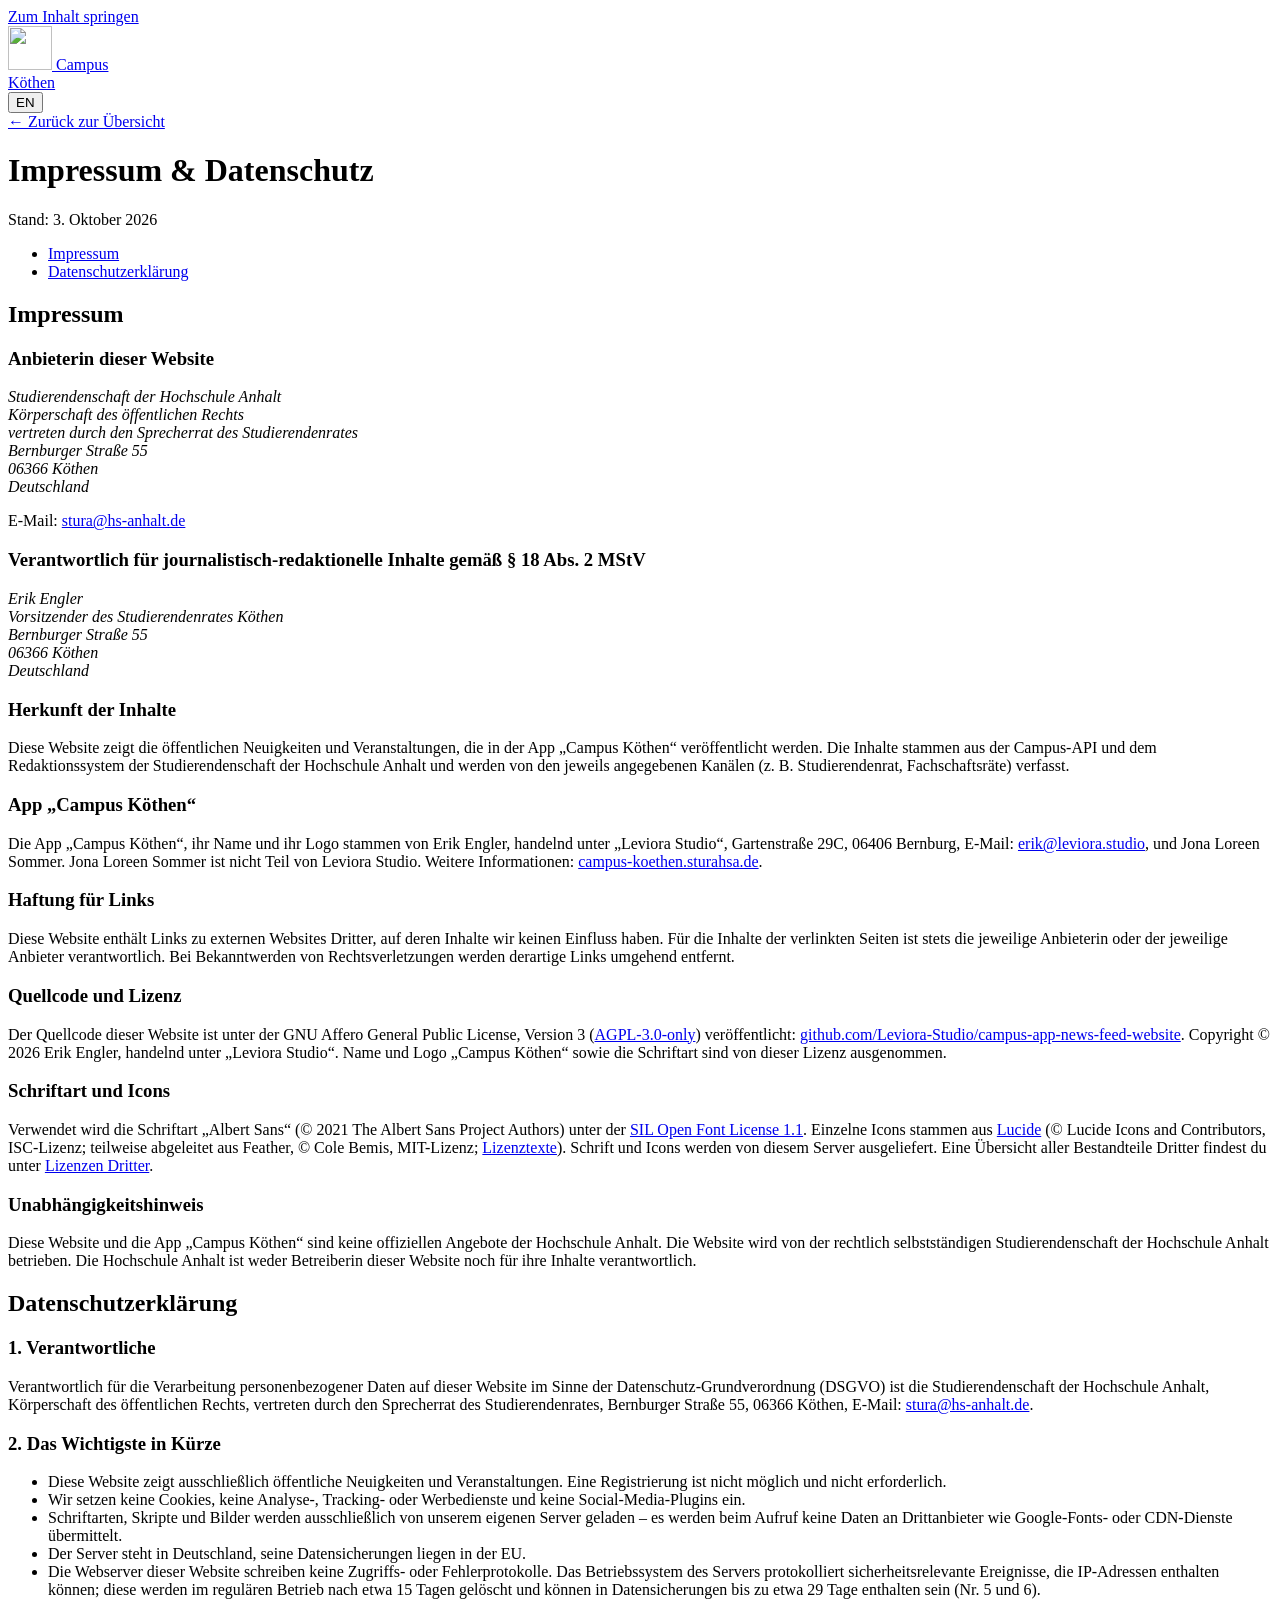
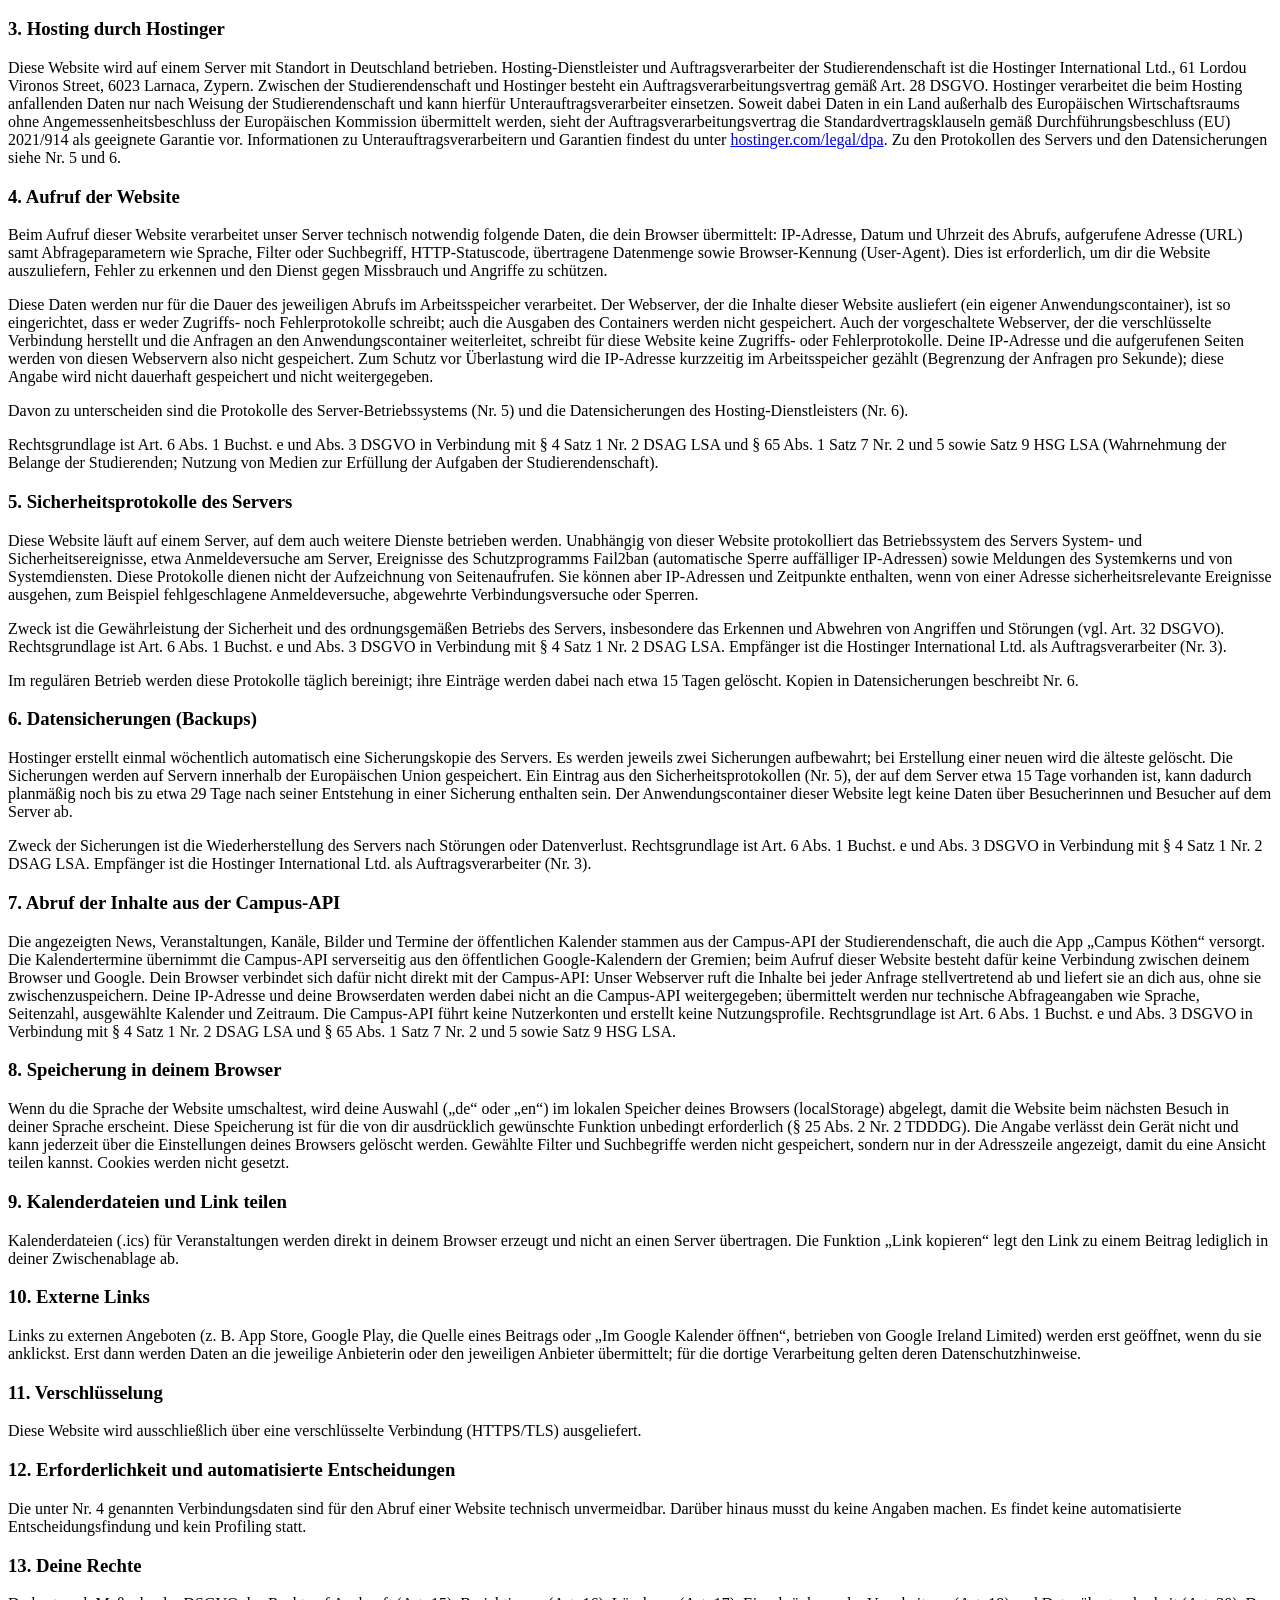
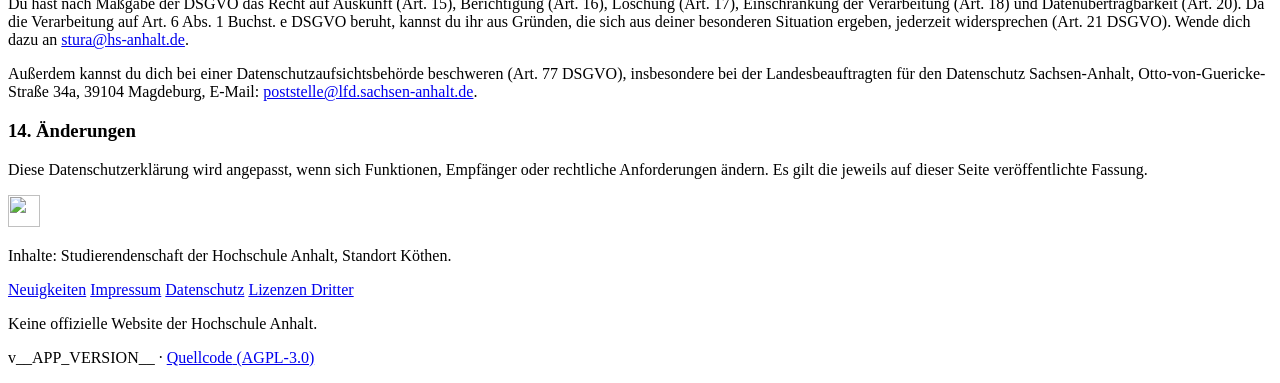
==== commit ce22cbbe: "Add third-party license notices (Albert Sans, Lucide icons) - THIRD_PARTY_NOTICES.md listing all thi" ====
--- a/public/rechtliches/index.html
+++ b/public/rechtliches/index.html
@@ -77,8 +77,8 @@
           <h3>Quellcode und Lizenz</h3>
           <p>Der Quellcode dieser Website ist unter der GNU Affero General Public License, Version 3 (<a href="/LICENSE">AGPL-3.0-only</a>) veröffentlicht: <a href="https://github.com/Leviora-Studio/campus-app-news-feed-website" rel="noopener" target="_blank">github.com/Leviora-Studio/campus-app-news-feed-website</a>. Copyright © 2026 Erik Engler, handelnd unter „Leviora Studio“. Name und Logo „Campus Köthen“ sowie die Schriftart sind von dieser Lizenz ausgenommen.</p>
 
-          <h3>Schriftart</h3>
-          <p>Verwendet wird die Schriftart „Albert Sans“ unter der <a href="/assets/fonts/AlbertSans-OFL.txt">SIL Open Font License 1.1</a>. Sie wird von diesem Server ausgeliefert.</p>
+          <h3>Schriftart und Icons</h3>
+          <p>Verwendet wird die Schriftart „Albert Sans“ (© 2021 The Albert Sans Project Authors) unter der <a href="/assets/fonts/AlbertSans-OFL.txt">SIL Open Font License 1.1</a>. Einzelne Icons stammen aus <a href="https://lucide.dev" rel="noopener" target="_blank">Lucide</a> (© Lucide Icons and Contributors, ISC-Lizenz; teilweise abgeleitet aus Feather, © Cole Bemis, MIT-Lizenz; <a href="/assets/licenses/Lucide-LICENSE.txt">Lizenztexte</a>). Schrift und Icons werden von diesem Server ausgeliefert. Eine Übersicht aller Bestandteile Dritter findest du unter <a href="/THIRD_PARTY_NOTICES.txt">Lizenzen Dritter</a>.</p>
 
           <h3>Unabhängigkeitshinweis</h3>
           <p>Diese Website und die App „Campus Köthen“ sind keine offiziellen Angebote der Hochschule Anhalt. Die Website wird von der rechtlich selbstständigen Studierendenschaft der Hochschule Anhalt betrieben. Die Hochschule Anhalt ist weder Betreiberin dieser Website noch für ihre Inhalte verantwortlich.</p>
@@ -190,8 +190,8 @@
           <h3>Source code and licence</h3>
           <p>The source code of this website is published under the GNU Affero General Public License, version 3 (<a href="/LICENSE">AGPL-3.0-only</a>): <a href="https://github.com/Leviora-Studio/campus-app-news-feed-website" rel="noopener" target="_blank">github.com/Leviora-Studio/campus-app-news-feed-website</a>. Copyright © 2026 Erik Engler, trading as “Leviora Studio”. The “Campus Köthen” name and logo and the typeface are not covered by this licence.</p>
 
-          <h3>Typeface</h3>
-          <p>This website uses the “Albert Sans” typeface under the <a href="/assets/fonts/AlbertSans-OFL.txt">SIL Open Font License 1.1</a>, served from this server.</p>
+          <h3>Typeface and icons</h3>
+          <p>This website uses the “Albert Sans” typeface (© 2021 The Albert Sans Project Authors) under the <a href="/assets/fonts/AlbertSans-OFL.txt">SIL Open Font License 1.1</a>. Some icons are taken from <a href="https://lucide.dev" rel="noopener" target="_blank">Lucide</a> (© Lucide Icons and Contributors, ISC License; partly derived from Feather, © Cole Bemis, MIT License; <a href="/assets/licenses/Lucide-LICENSE.txt">license texts</a>). Typeface and icons are served from this server. An overview of all third-party components is available at <a href="/THIRD_PARTY_NOTICES.txt">third-party notices</a>.</p>
 
           <h3>Independence notice</h3>
           <p>Neither this website nor the “Campus Köthen” app is an official service of Anhalt University of Applied Sciences. The website is operated by the legally independent Student Body of Anhalt University of Applied Sciences. The university neither operates this website nor is responsible for its content.</p>
@@ -269,6 +269,7 @@
         <a href="/" data-i18n="tabNews">Neuigkeiten</a>
         <a href="/rechtliches/#impressum" data-i18n="imprint">Impressum</a>
         <a href="/rechtliches/#datenschutz" data-i18n="privacy">Datenschutz</a>
+        <a href="/THIRD_PARTY_NOTICES.txt" data-i18n="thirdParty">Lizenzen Dritter</a>
       </nav>
       <p class="footer-note" data-i18n="independence">Keine offizielle Website der Hochschule Anhalt.</p>
       <p class="footer-meta"><span>v__APP_VERSION__</span> · <a href="https://github.com/Leviora-Studio/campus-app-news-feed-website" rel="noopener" target="_blank"><span data-i18n="sourceCode">Quellcode</span> (AGPL-3.0)</a></p>
